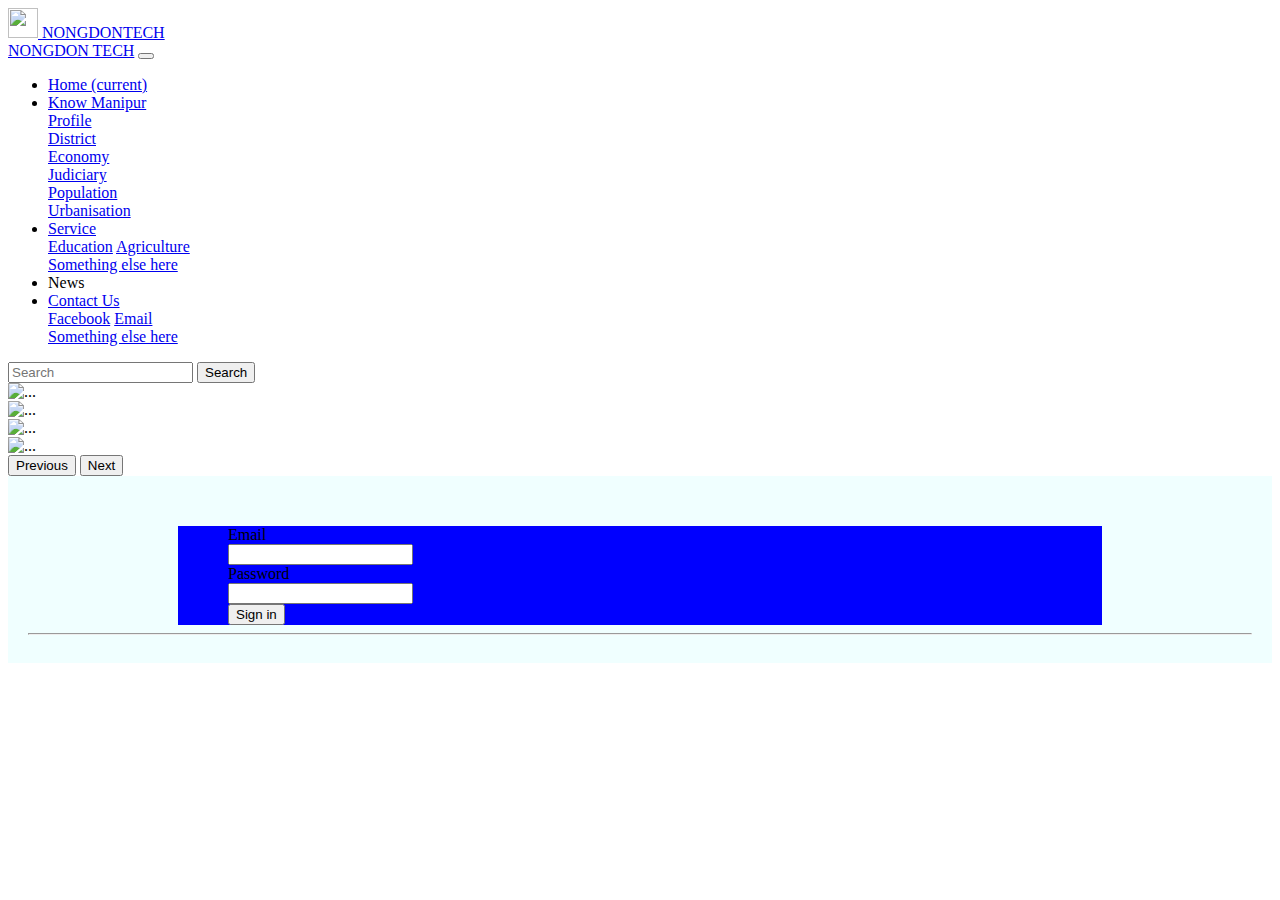
==== index.html @ c464f44f "new" ====
<!DOCTYPE html>
<html lang="en">
<head>
    <meta charset="UTF-8">
    <meta http-equiv="X-UA-Compatible" content="IE=edge">
    <meta name="viewport" content="width=device-width, initial-scale=1.0">
    <title>Document</title>
    <link rel="stylesheet" href="style.css">
    <link rel="stylesheet" href="https://cdn.jsdelivr.net/npm/bootstrap@4.6.2/dist/css/bootstrap.min.css" integrity="sha384-xOolHFLEh07PJGoPkLv1IbcEPTNtaed2xpHsD9ESMhqIYd0nLMwNLD69Npy4HI+N" crossorigin="anonymous">
</head>
<body>
<nav class="navbar navbar-light bg-light">
  <a class="navbar-brand" href="#">
    <img src="/docs/4.6/assets/brand/bootstrap-solid.svg" width="30" height="30" class="d-inline-block align-top" alt="">
    NONGDONTECH
  </a>
</nav>
    <nav class="navbar navbar-expand-lg navbar-dark bg-dark">
        <a class="navbar-brand" href="#">NONGDON TECH</a>
        <button class="navbar-toggler" type="button" data-toggle="collapse" data-target="#navbarSupportedContent" aria-controls="navbarSupportedContent" aria-expanded="false" aria-label="Toggle navigation">
          <span class="navbar-toggler-icon"></span>
        </button>
      
        <div class="collapse navbar-collapse" id="navbarSupportedContent">
          <ul class="navbar-nav mr-auto">
            <li class="nav-item active">
              <a class="nav-link" href="#">Home <span class="sr-only">(current)</span></a>
            </li>
            <li class="nav-item dropdown">
              <a class="nav-link dropdown-toggle" href="#" role="button" data-toggle="dropdown" aria-expanded="false">
                Know Manipur
              </a>
              <div class="dropdown-menu">
                <a class="dropdown-item" id="disp" href="#">Profile</a>
                <div class="dropdown-divider"></div>
                <a class="dropdown-item" id="disp" href="#">District</a>
                <div class="dropdown-divider"></div>
                <a class="dropdown-item" id="disp" href="#">Economy</a>
                <div class="dropdown-divider"></div>
                <a class="dropdown-item" href="#">Judiciary</a>
                <div class="dropdown-divider"></div>
                <a class="dropdown-item" href="#">Population</a>
                <div class="dropdown-divider"></div>
                <a class="dropdown-item" href="#">Urbanisation</a>
              </div>
            </li>
            <li class="nav-item dropdown">
              <a class="nav-link dropdown-toggle" href="#" role="button" data-toggle="dropdown" aria-expanded="false">
                Service
              </a>
              <div class="dropdown-menu">
                <a class="dropdown-item" href="https://manipureducation.gov.in/">Education</a>
                <a class="dropdown-item" href="#">Agriculture</a>
                <div class="dropdown-divider"></div>
                <a class="dropdown-item" href="#">Something else here</a>
              </div>
            </li>
            <li class="nav-item">
              <a class="nav-link">News</a>
            </li>
            <li class="nav-item dropdown">
              <a class="nav-link dropdown-toggle" href="#" role="button" data-toggle="dropdown" aria-expanded="false">
                Contact Us
              </a>
              <div class="dropdown-menu">
                <a class="dropdown-item" href="https://manipureducation.gov.in/">Facebook</a>
                <a class="dropdown-item" href="#">Email</a>
                <div class="dropdown-divider"></div>
                <a class="dropdown-item" href="#">Something else here</a>
              </div>
            </li>
          </ul>
          <form class="form-inline my-2 my-lg-0">
            <input class="form-control mr-sm-2" type="search" placeholder="Search" aria-label="Search">
            <button class="btn btn-outline-success my-2 my-sm-0" type="submit">Search</button>
          </form>
        </div>
      </nav>
      <div id="carouselExampleControls" class="carousel slide" data-ride="carousel">
        <div class="carousel-inner">
          <div class="carousel-item active">
            <img src="https://www.nic.in/wp-content/uploads/2022/10/i-RAD-slider-scaled.jpg" class="d-block w-100" alt="...">
          </div>
          <div class="carousel-item">
            <img src="https://www.nic.in/wp-content/uploads/2022/10/bharat-map-slider-scaled.jpg" class="d-block w-100" alt="...">
          </div>
          <div class="carousel-item">
            <img src="https://www.nic.in/wp-content/uploads/2022/09/Cyber-security-new-slider-01-scaled.jpg" class="d-block w-100" alt="...">
          </div>
          <div class="carousel-item">
            <img src="https://www.nic.in/wp-content/uploads/2021/09/pm-hindi-slider.jpg" class="d-block w-100" alt="...">
          </div>
        </div>
       <button class="carousel-control-prev" type="button" data-target="#carouselExampleControls" data-slide="prev">
          <span class="carousel-control-prev-icon" aria-hidden="true"></span>
          <span class="sr-only">Previous</span>
        </button>
        <button class="carousel-control-next" type="button" data-target="#carouselExampleControls" data-slide="next">
          <span class="carousel-control-next-icon" aria-hidden="true"></span>
          <span class="sr-only">Next</span>
        </button>
      </div>
      <div id="form">
        <div id="inside">
          <div id="inner">
      <form>
        <div class="form-group row">
          <label for="inputEmail3" class="col-sm-2 col-form-label">Email</label>
          <div class="col-sm-10">
            <input type="email" class="form-control" id="inputEmail3">
          </div>
        </div>
        <div class="form-group row">
          <label for="inputPassword3" class="col-sm-2 col-form-label">Password</label>
          <div class="col-sm-10">
            <input type="password" class="form-control" id="inputPassword3">
          </div>
        </div>
        <div class="form-group row">
          <div class="col-sm-10">
            <button type="submit" class="btn btn-primary">Sign in</button>
          </div>
        </div>
      </form></div></div><hr></div>
</body>
<script src="https://cdn.jsdelivr.net/npm/jquery@3.5.1/dist/jquery.slim.min.js" integrity="sha384-DfXdz2htPH0lsSSs5nCTpuj/zy4C+OGpamoFVy38MVBnE+IbbVYUew+OrCXaRkfj" crossorigin="anonymous"></script>
<script src="https://cdn.jsdelivr.net/npm/bootstrap@4.6.2/dist/js/bootstrap.bundle.min.js" integrity="sha384-Fy6S3B9q64WdZWQUiU+q4/2Lc9npb8tCaSX9FK7E8HnRr0Jz8D6OP9dO5Vg3Q9ct" crossorigin="anonymous"></script>
</html>
---- style.css ----
#form
{
    background-color: azure;
    padding: 20px;
}
#inside
{
    padding-left: 50px;
    padding-right: 50px;
    margin-left: 50px;
    margin-right: 50px;
    z-index: 30px;
}
#inner
{
    padding-left: 50px;
    padding-right: 50px;
    margin-left: 50px;
    margin-right: 50px;
    background-color: blue;
    margin-top: 30px;
}
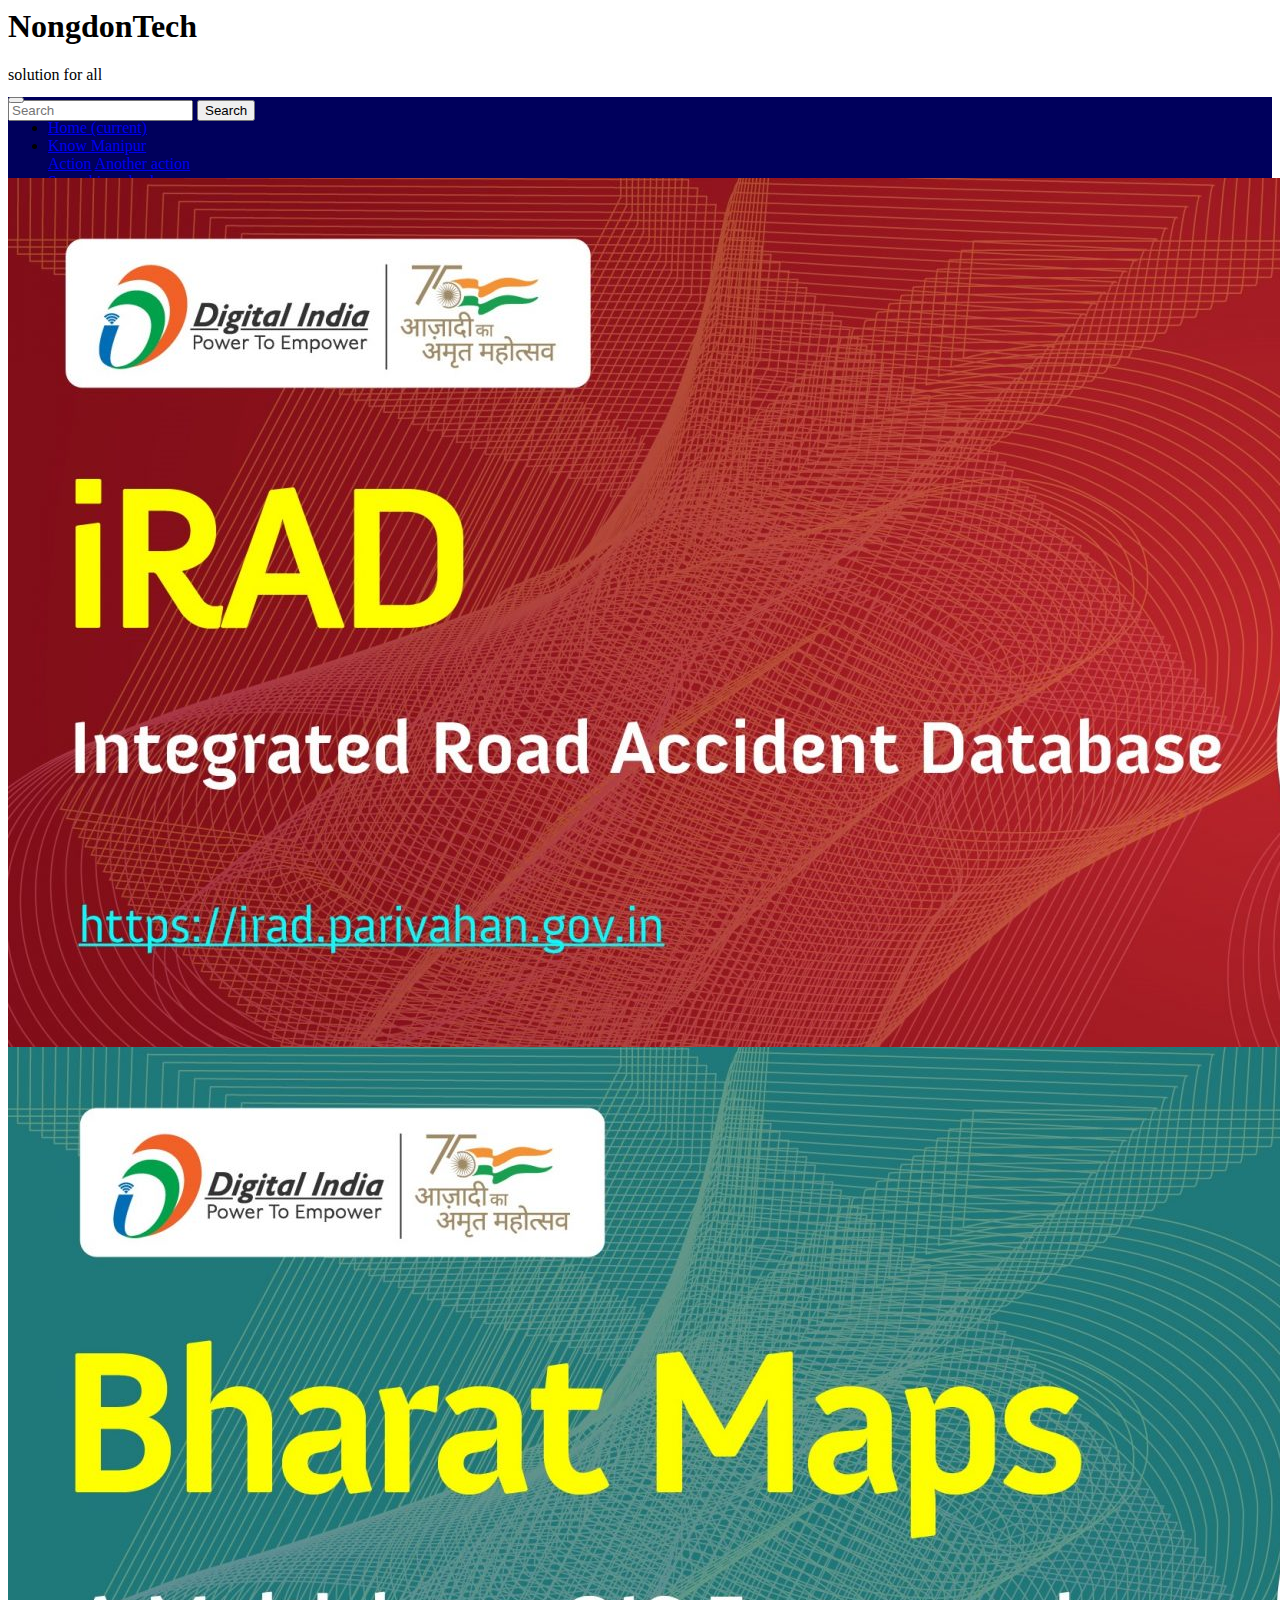
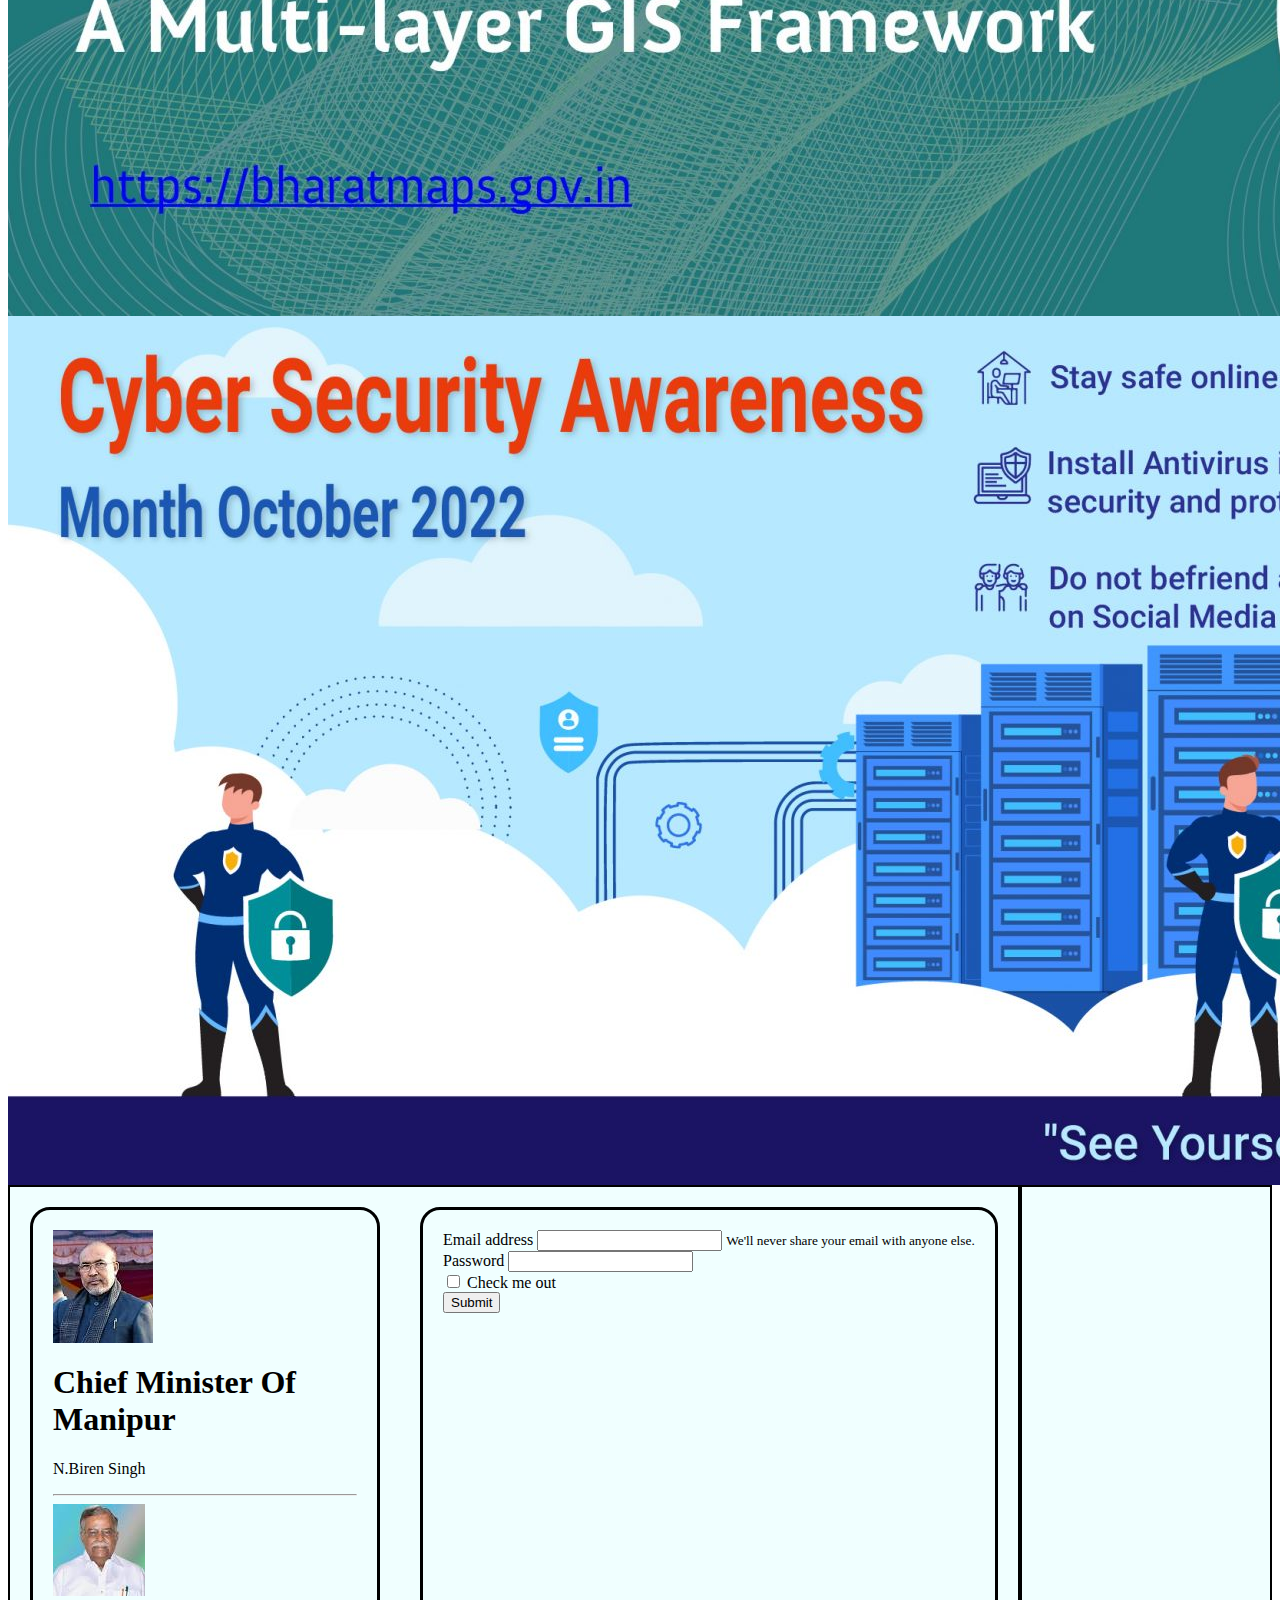
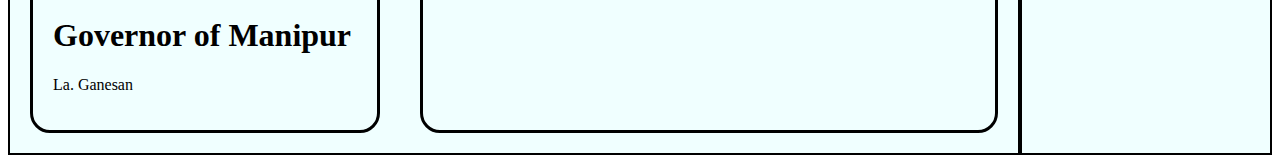
==== commit 33249c28: "nmm" ====
--- a/index.html
+++ b/index.html
@@ -1,128 +1,136 @@
-<!DOCTYPE html>
-<html lang="en">
 <head>
-    <meta charset="UTF-8">
+    <!-- <meta charset="UTF-8">
     <meta http-equiv="X-UA-Compatible" content="IE=edge">
-    <meta name="viewport" content="width=device-width, initial-scale=1.0">
+    <meta name="viewport" content="width=device-width, initial-scale=1.0"> -->
     <title>Document</title>
     <link rel="stylesheet" href="style.css">
     <link rel="stylesheet" href="https://cdn.jsdelivr.net/npm/bootstrap@4.6.2/dist/css/bootstrap.min.css" integrity="sha384-xOolHFLEh07PJGoPkLv1IbcEPTNtaed2xpHsD9ESMhqIYd0nLMwNLD69Npy4HI+N" crossorigin="anonymous">
 </head>
 <body>
-<nav class="navbar navbar-light bg-light">
-  <a class="navbar-brand" href="#">
-    <img src="/docs/4.6/assets/brand/bootstrap-solid.svg" width="30" height="30" class="d-inline-block align-top" alt="">
-    NONGDONTECH
-  </a>
-</nav>
-    <nav class="navbar navbar-expand-lg navbar-dark bg-dark">
-        <a class="navbar-brand" href="#">NONGDON TECH</a>
-        <button class="navbar-toggler" type="button" data-toggle="collapse" data-target="#navbarSupportedContent" aria-controls="navbarSupportedContent" aria-expanded="false" aria-label="Toggle navigation">
-          <span class="navbar-toggler-icon"></span>
-        </button>
-      
-        <div class="collapse navbar-collapse" id="navbarSupportedContent">
-          <ul class="navbar-nav mr-auto">
-            <li class="nav-item active">
-              <a class="nav-link" href="#">Home <span class="sr-only">(current)</span></a>
-            </li>
-            <li class="nav-item dropdown">
-              <a class="nav-link dropdown-toggle" href="#" role="button" data-toggle="dropdown" aria-expanded="false">
-                Know Manipur
-              </a>
-              <div class="dropdown-menu">
-                <a class="dropdown-item" id="disp" href="#">Profile</a>
-                <div class="dropdown-divider"></div>
-                <a class="dropdown-item" id="disp" href="#">District</a>
-                <div class="dropdown-divider"></div>
-                <a class="dropdown-item" id="disp" href="#">Economy</a>
-                <div class="dropdown-divider"></div>
-                <a class="dropdown-item" href="#">Judiciary</a>
-                <div class="dropdown-divider"></div>
-                <a class="dropdown-item" href="#">Population</a>
-                <div class="dropdown-divider"></div>
-                <a class="dropdown-item" href="#">Urbanisation</a>
-              </div>
-            </li>
-            <li class="nav-item dropdown">
-              <a class="nav-link dropdown-toggle" href="#" role="button" data-toggle="dropdown" aria-expanded="false">
-                Service
-              </a>
-              <div class="dropdown-menu">
-                <a class="dropdown-item" href="https://manipureducation.gov.in/">Education</a>
-                <a class="dropdown-item" href="#">Agriculture</a>
-                <div class="dropdown-divider"></div>
-                <a class="dropdown-item" href="#">Something else here</a>
-              </div>
-            </li>
-            <li class="nav-item">
-              <a class="nav-link">News</a>
-            </li>
-            <li class="nav-item dropdown">
-              <a class="nav-link dropdown-toggle" href="#" role="button" data-toggle="dropdown" aria-expanded="false">
-                Contact Us
-              </a>
-              <div class="dropdown-menu">
-                <a class="dropdown-item" href="https://manipureducation.gov.in/">Facebook</a>
-                <a class="dropdown-item" href="#">Email</a>
-                <div class="dropdown-divider"></div>
-                <a class="dropdown-item" href="#">Something else here</a>
-              </div>
-            </li>
-          </ul>
-          <form class="form-inline my-2 my-lg-0">
-            <input class="form-control mr-sm-2" type="search" placeholder="Search" aria-label="Search">
-            <button class="btn btn-outline-success my-2 my-sm-0" type="submit">Search</button>
-          </form>
-        </div>
-      </nav>
-      <div id="carouselExampleControls" class="carousel slide" data-ride="carousel">
-        <div class="carousel-inner">
-          <div class="carousel-item active">
-            <img src="https://www.nic.in/wp-content/uploads/2022/10/i-RAD-slider-scaled.jpg" class="d-block w-100" alt="...">
+ <div id="nav1">
+  <nav class="navbar bg-light">
+    <div class="container-fluid">
+      <a class="navbar-brand"><h1>NongdonTech</h1><p>solution for all</p> </a>
+      <form class="d-flex" role="search">
+        <input class="form-control me-2" type="search" placeholder="Search" aria-label="Search">
+        <button class="btn btn-outline-success" type="submit">Search</button>
+      </form>
+    </div>
+  </nav>
+<hr>
+ <div id="nav2">
+  <nav class="navbar navbar-expand-lg navbar-dark" style=" background-color: #00005C;">
+    <button class="navbar-toggler" type="button" data-toggle="collapse" data-target="#navbarSupportedContent" aria-controls="navbarSupportedContent" aria-expanded="false" aria-label="Toggle navigation">
+      <span class="navbar-toggler-icon"></span>
+    </button>
+    <div class="collapse navbar-collapse" id="navbarSupportedContent">
+      <ul class="navbar-nav mr-auto">
+        <li class="nav-item active">
+          <a class="nav-link" href="#">Home <span class="sr-only">(current)</span></a>
+        </li>
+        <li class="nav-item active dropdown">
+          <a class="nav-link dropdown-toggle" href="#" role="button" data-toggle="dropdown" aria-expanded="false">
+            Know Manipur
+          </a>
+          <div class="dropdown-menu">
+            <a class="dropdown-item" href="#">Action</a>
+            <a class="dropdown-item" href="#">Another action</a>
+            <div class="dropdown-divider"></div>
+            <a class="dropdown-item" href="#">Something else here</a>
           </div>
-          <div class="carousel-item">
-            <img src="https://www.nic.in/wp-content/uploads/2022/10/bharat-map-slider-scaled.jpg" class="d-block w-100" alt="...">
+        </li>
+        <li class="nav-item active dropdown">
+          <a class="nav-link dropdown-toggle" href="#" role="button" data-toggle="dropdown" aria-expanded="false">
+            Government
+          </a>
+          <div class="dropdown-menu">
+            <a class="dropdown-item" href="#">Action</a>
+            <a class="dropdown-item" href="#">Another action</a>
+            <div class="dropdown-divider"></div>
+            <a class="dropdown-item" href="#">Something else here</a>
           </div>
-          <div class="carousel-item">
-            <img src="https://www.nic.in/wp-content/uploads/2022/09/Cyber-security-new-slider-01-scaled.jpg" class="d-block w-100" alt="...">
+        </li>
+        <li class="nav-item active dropdown">
+          <a class="nav-link dropdown-toggle" href="#" role="button" data-toggle="dropdown" aria-expanded="false">
+            Noticeboard
+          </a>
+          <div class="dropdown-menu">
+            <a class="dropdown-item" href="#">Action</a>
+            <a class="dropdown-item" href="#">Another action</a>
+            <div class="dropdown-divider"></div>
+            <a class="dropdown-item" href="#">Something else here</a>
           </div>
-          <div class="carousel-item">
-            <img src="https://www.nic.in/wp-content/uploads/2021/09/pm-hindi-slider.jpg" class="d-block w-100" alt="...">
+        </li>
+        <li class="nav-item active dropdown">
+          <a class="nav-link dropdown-toggle" href="#" role="button" data-toggle="dropdown" aria-expanded="false">
+            E-service
+          </a>
+          <div class="dropdown-menu">
+            <a class="dropdown-item" href="#">Action</a>
+            <a class="dropdown-item" href="#">Another action</a>
+            <div class="dropdown-divider"></div>
+            <a class="dropdown-item" href="#">Something else here</a>
           </div>
-        </div>
-       <button class="carousel-control-prev" type="button" data-target="#carouselExampleControls" data-slide="prev">
-          <span class="carousel-control-prev-icon" aria-hidden="true"></span>
-          <span class="sr-only">Previous</span>
-        </button>
-        <button class="carousel-control-next" type="button" data-target="#carouselExampleControls" data-slide="next">
-          <span class="carousel-control-next-icon" aria-hidden="true"></span>
-          <span class="sr-only">Next</span>
-        </button>
+        </li>
+        <li class="nav-item active">
+          <a class="nav-link" href="#">News <span class="sr-only">(current)</span></a>
+        </li>
+        <li class="nav-item active">
+          <a class="nav-link" href="#">Contact Us <span class="sr-only">(current)</span></a>
+        </li>
+      </ul>
+    </div>
+  </nav>
+ </div> </div>
+ <div id="carousel">
+  <div id="carouselExampleSlidesOnly" class="carousel slide" data-ride="carousel">
+    <div class="carousel-inner">
+      <div class="carousel-item active">
+          <img src="1.jpeg" class="d-block w-100" alt="...">
       </div>
-      <div id="form">
-        <div id="inside">
-          <div id="inner">
-      <form>
-        <div class="form-group row">
-          <label for="inputEmail3" class="col-sm-2 col-form-label">Email</label>
-          <div class="col-sm-10">
-            <input type="email" class="form-control" id="inputEmail3">
-          </div>
-        </div>
-        <div class="form-group row">
-          <label for="inputPassword3" class="col-sm-2 col-form-label">Password</label>
-          <div class="col-sm-10">
-            <input type="password" class="form-control" id="inputPassword3">
-          </div>
-        </div>
-        <div class="form-group row">
-          <div class="col-sm-10">
-            <button type="submit" class="btn btn-primary">Sign in</button>
-          </div>
-        </div>
-      </form></div></div><hr></div>
+      <div class="carousel-item">
+        <img src="2.jpeg" class="d-block w-100" alt="...">
+      </div>
+      <div class="carousel-item">
+        <img src="3.jpeg" class="d-block w-100" alt="...">
+      </div>
+    </div>
+  </div>
+ </div>
+ <div id="service">
+  <div id="government">
+    <img src="[data-uri]" class="rounded mx-auto d-block" alt="...">
+    <h1>Chief Minister Of Manipur</h1>
+    <p>N.Biren Singh</p>
+    <hr>
+    <img src="[data-uri]" class="rounded mx-auto d-block" alt="...">
+    <h1>Governor of Manipur</h1>
+    <p>La. Ganesan</p>
+  </div>
+  <div id="login">
+    <form>
+      <div class="form-group">
+        <label for="exampleInputEmail1">Email address</label>
+        <input type="email" class="form-control" id="exampleInputEmail1" aria-describedby="emailHelp">
+        <small id="emailHelp" class="form-text text-muted">We'll never share your email with anyone else.</small>
+      </div>
+      <div class="form-group">
+        <label for="exampleInputPassword1">Password</label>
+        <input type="password" class="form-control" id="exampleInputPassword1">
+      </div>
+      <div class="form-group form-check">
+        <input type="checkbox" class="form-check-input" id="exampleCheck1">
+        <label class="form-check-label" for="exampleCheck1">Check me out</label>
+      </div>
+      <button type="submit" class="btn btn-primary">Submit</button>
+    </form>
+  </div>
+  <div id="service">
+
+  </div>
+ </div>
 </body>
+<script src="new.js"></script>
 <script src="https://cdn.jsdelivr.net/npm/jquery@3.5.1/dist/jquery.slim.min.js" integrity="sha384-DfXdz2htPH0lsSSs5nCTpuj/zy4C+OGpamoFVy38MVBnE+IbbVYUew+OrCXaRkfj" crossorigin="anonymous"></script>
 <script src="https://cdn.jsdelivr.net/npm/bootstrap@4.6.2/dist/js/bootstrap.bundle.min.js" integrity="sha384-Fy6S3B9q64WdZWQUiU+q4/2Lc9npb8tCaSX9FK7E8HnRr0Jz8D6OP9dO5Vg3Q9ct" crossorigin="anonymous"></script>
 </html>--- a/style.css
+++ b/style.css
@@ -1,22 +1,41 @@
-#form
+#nav1
 {
+    height: 300px;
+}
+#nav2
+{
+    background-color: blue;
+    margin-top: -50px;
+}
+  #navbar
+  {
+    margin: -100px;
+  }
+  #carousel
+  {
+    margin-top: -130px;
+  }
+  #service
+  {
+    border: 2px black solid;
+    box-sizing: border-box;
+    display: flex;
     background-color: azure;
+  }
+  #government
+  {
     padding: 20px;
-}
-#inside
-{
-    padding-left: 50px;
-    padding-right: 50px;
-    margin-left: 50px;
-    margin-right: 50px;
-    z-index: 30px;
-}
-#inner
-{
-    padding-left: 50px;
-    padding-right: 50px;
-    margin-left: 50px;
-    margin-right: 50px;
-    background-color: blue;
-    margin-top: 30px;
-}+    border: 3px black solid;
+    border-radius: 20px;
+    box-sizing: border-box;
+    margin: 20px;
+    width: 350px;
+  }
+  #login
+  {
+    padding: 20px;
+    border: 3px black solid;
+    box-sizing: border-box;
+    margin: 20px;
+    border-radius: 20px;
+  }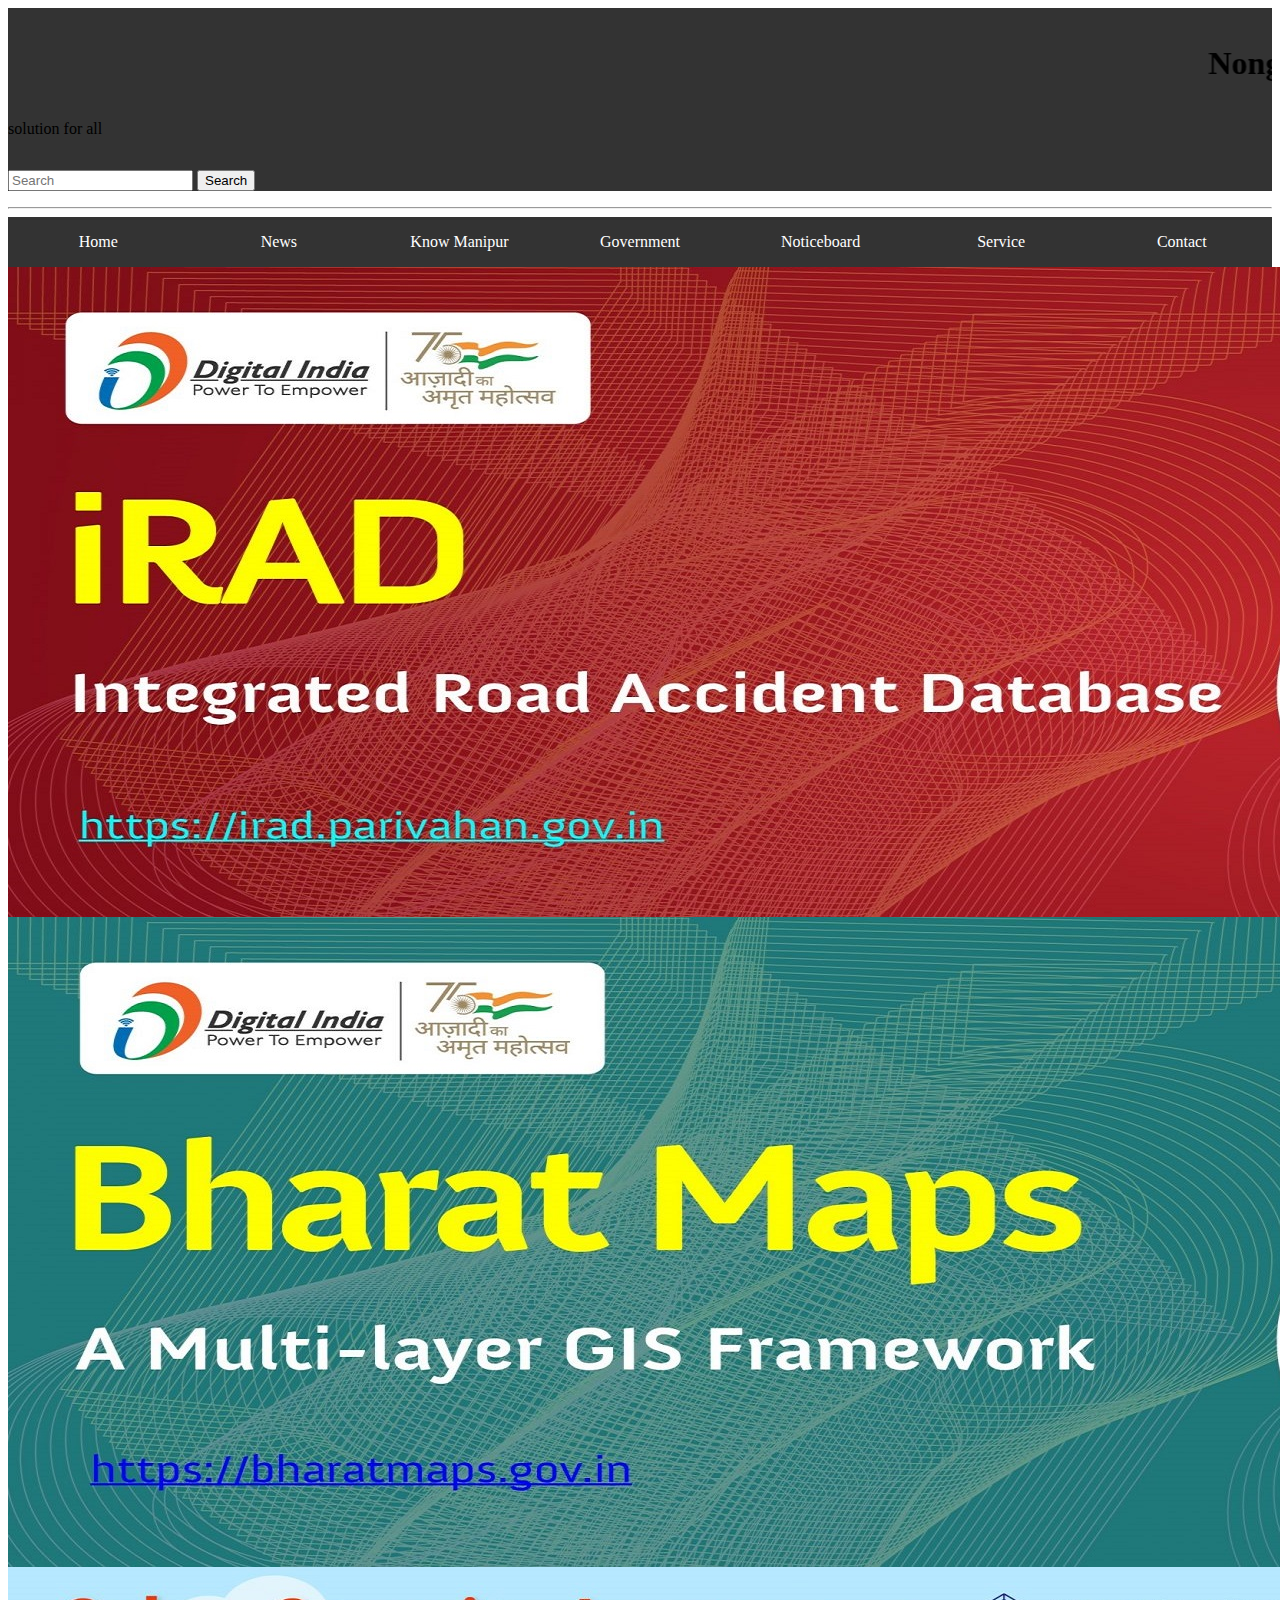
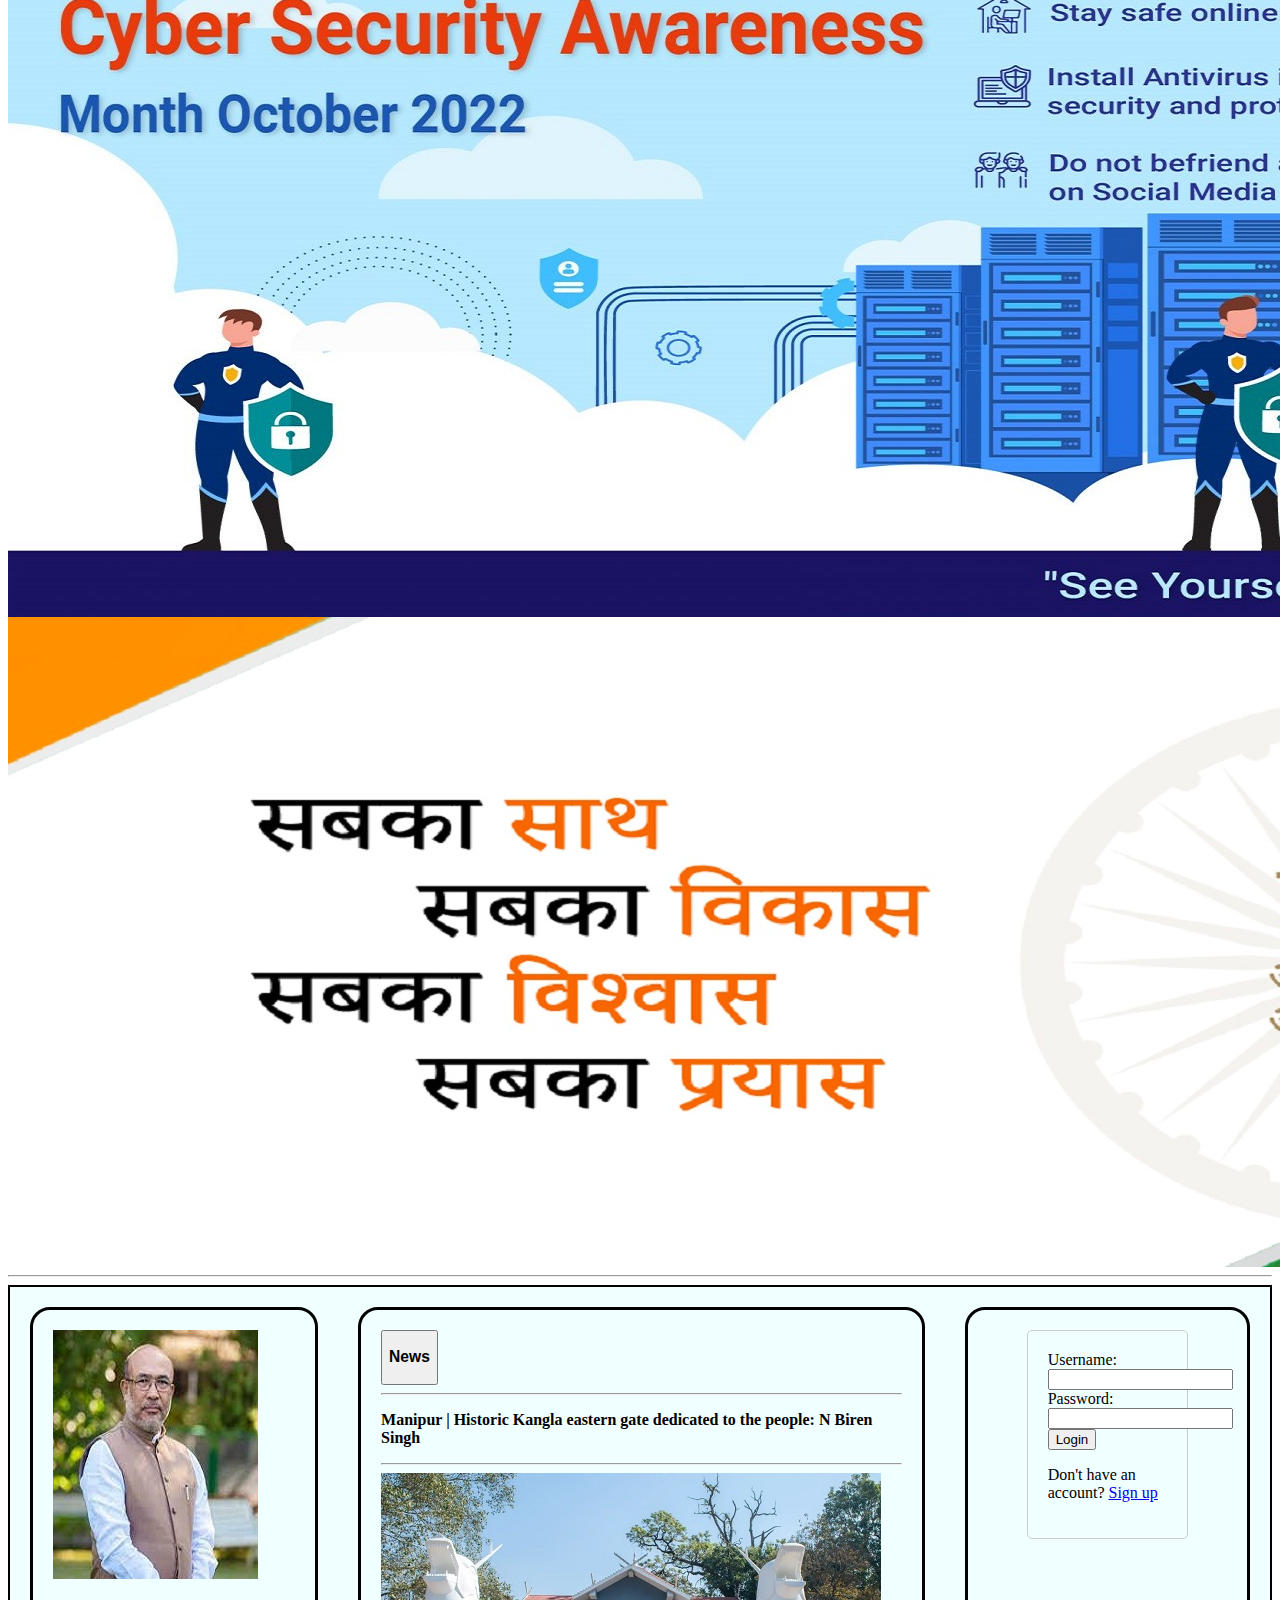
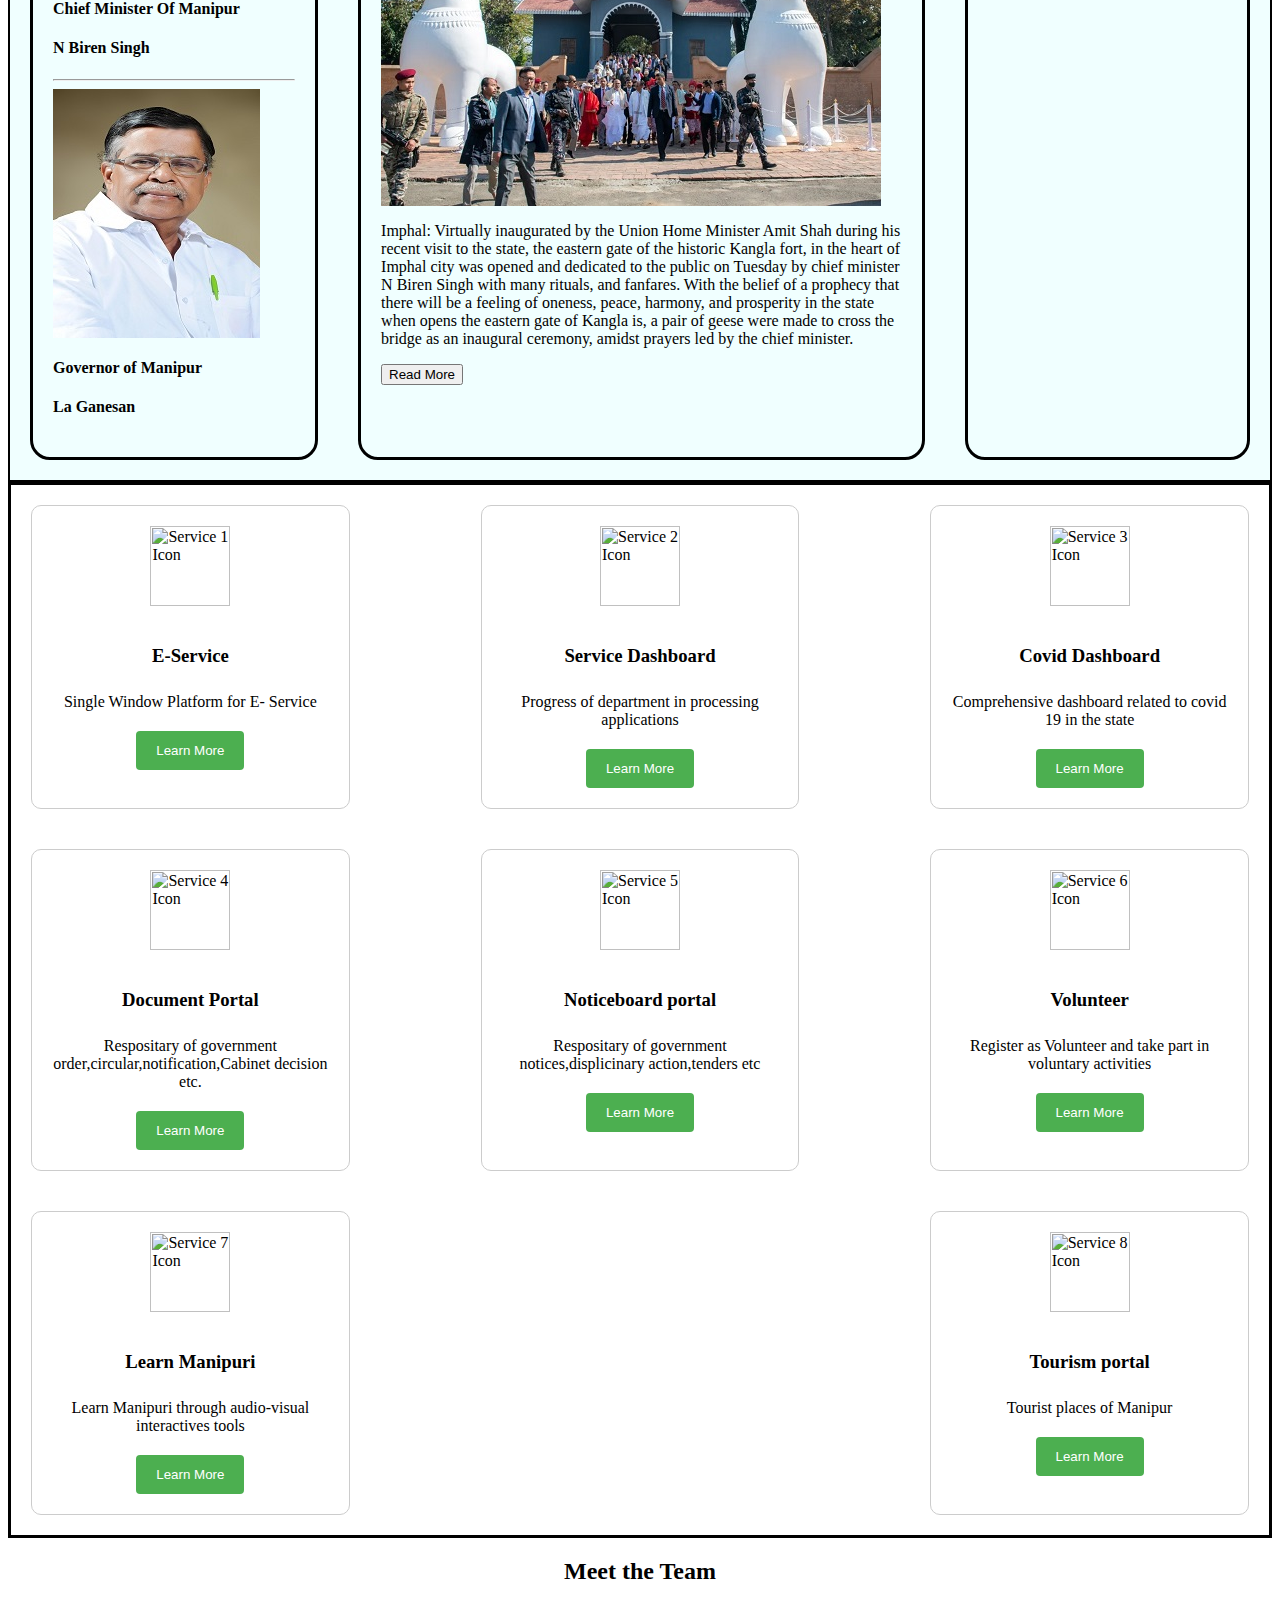
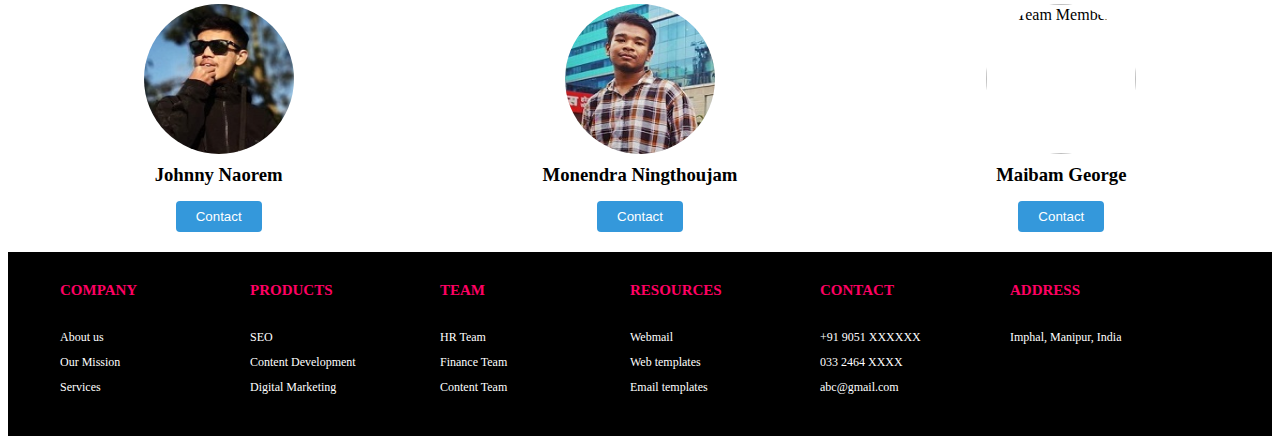
==== commit 4736fa11: "Add files via upload" ====
--- a/index.html
+++ b/index.html
@@ -2,7 +2,8 @@
     <!-- <meta charset="UTF-8">
     <meta http-equiv="X-UA-Compatible" content="IE=edge">
     <meta name="viewport" content="width=device-width, initial-scale=1.0"> -->
-    <title>Document</title>
+    <title>e-governance</title>
+    <link rel="shortcut icon" href="Untitled.jpg" type="image/x-icon">
     <link rel="stylesheet" href="style.css">
     <link rel="stylesheet" href="https://cdn.jsdelivr.net/npm/bootstrap@4.6.2/dist/css/bootstrap.min.css" integrity="sha384-xOolHFLEh07PJGoPkLv1IbcEPTNtaed2xpHsD9ESMhqIYd0nLMwNLD69Npy4HI+N" crossorigin="anonymous">
 </head>
@@ -10,7 +11,7 @@
  <div id="nav1">
   <nav class="navbar bg-light">
     <div class="container-fluid">
-      <a class="navbar-brand"><h1>NongdonTech</h1><p>solution for all</p> </a>
+      <a class="navbar-brand"><marquee behavior="" direction="left"><h1 style="color: black;">NongdonTech</h1></marquee><p style="color: black;">solution for all</p> </a>
       <form class="d-flex" role="search">
         <input class="form-control me-2" type="search" placeholder="Search" aria-label="Search">
         <button class="btn btn-outline-success" type="submit">Search</button>
@@ -19,69 +20,39 @@
   </nav>
 <hr>
  <div id="nav2">
-  <nav class="navbar navbar-expand-lg navbar-dark" style=" background-color: #00005C;">
-    <button class="navbar-toggler" type="button" data-toggle="collapse" data-target="#navbarSupportedContent" aria-controls="navbarSupportedContent" aria-expanded="false" aria-label="Toggle navigation">
-      <span class="navbar-toggler-icon"></span>
-    </button>
-    <div class="collapse navbar-collapse" id="navbarSupportedContent">
-      <ul class="navbar-nav mr-auto">
-        <li class="nav-item active">
-          <a class="nav-link" href="#">Home <span class="sr-only">(current)</span></a>
-        </li>
-        <li class="nav-item active dropdown">
-          <a class="nav-link dropdown-toggle" href="#" role="button" data-toggle="dropdown" aria-expanded="false">
-            Know Manipur
-          </a>
-          <div class="dropdown-menu">
-            <a class="dropdown-item" href="#">Action</a>
-            <a class="dropdown-item" href="#">Another action</a>
-            <div class="dropdown-divider"></div>
-            <a class="dropdown-item" href="#">Something else here</a>
-          </div>
-        </li>
-        <li class="nav-item active dropdown">
-          <a class="nav-link dropdown-toggle" href="#" role="button" data-toggle="dropdown" aria-expanded="false">
-            Government
-          </a>
-          <div class="dropdown-menu">
-            <a class="dropdown-item" href="#">Action</a>
-            <a class="dropdown-item" href="#">Another action</a>
-            <div class="dropdown-divider"></div>
-            <a class="dropdown-item" href="#">Something else here</a>
-          </div>
-        </li>
-        <li class="nav-item active dropdown">
-          <a class="nav-link dropdown-toggle" href="#" role="button" data-toggle="dropdown" aria-expanded="false">
-            Noticeboard
-          </a>
-          <div class="dropdown-menu">
-            <a class="dropdown-item" href="#">Action</a>
-            <a class="dropdown-item" href="#">Another action</a>
-            <div class="dropdown-divider"></div>
-            <a class="dropdown-item" href="#">Something else here</a>
-          </div>
-        </li>
-        <li class="nav-item active dropdown">
-          <a class="nav-link dropdown-toggle" href="#" role="button" data-toggle="dropdown" aria-expanded="false">
-            E-service
-          </a>
-          <div class="dropdown-menu">
-            <a class="dropdown-item" href="#">Action</a>
-            <a class="dropdown-item" href="#">Another action</a>
-            <div class="dropdown-divider"></div>
-            <a class="dropdown-item" href="#">Something else here</a>
-          </div>
-        </li>
-        <li class="nav-item active">
-          <a class="nav-link" href="#">News <span class="sr-only">(current)</span></a>
-        </li>
-        <li class="nav-item active">
-          <a class="nav-link" href="#">Contact Us <span class="sr-only">(current)</span></a>
-        </li>
-      </ul>
-    </div>
+  <nav>
+    <ul>
+      <li><a href="#">Home</a></li>
+      <li><a href="#">News</a></li>
+      <li class="dropdown">
+        <a href="#">Know Manipur</a>
+        <ul class="dropdown-content">
+          <li><a href="#">History </a></li>
+          <li><a href="#">Art and Culture </a></li>
+          <li><a href="#">Tourism </a></li>
+        </ul>
+      </li>
+      <li class="dropdown">
+        <a href="#">Government</a>
+        <ul class="dropdown-content">
+          <li><a href="#">Governer </a></li>
+          <li><a href="#">Chief Minister </a></li>
+          <li><a href="#">Council of Minister </a></li>
+        </ul>
+      </li>
+      <li class="dropdown">
+        <a href="#">Noticeboard</a>
+        <ul class="dropdown-content">
+          <li><a href="#">Anouncement</a></li>
+          <li><a href="#">Advertisement</a></li>
+          <li><a href="#">Results</a></li>
+        </ul>
+      </li>
+      <li><a href="#">Service</a></li>
+      <li><a href="#">Contact</a></li>
+    </ul>
   </nav>
- </div> </div>
+   </div>
  <div id="carousel">
   <div id="carouselExampleSlidesOnly" class="carousel slide" data-ride="carousel">
     <div class="carousel-inner">
@@ -89,46 +60,200 @@
           <img src="1.jpeg" class="d-block w-100" alt="...">
       </div>
       <div class="carousel-item">
-        <img src="2.jpeg" class="d-block w-100" alt="...">
+        <img src="2.jpg" class="d-block w-100" alt="...">
       </div>
       <div class="carousel-item">
-        <img src="3.jpeg" class="d-block w-100" alt="...">
+        <img src="3.jpg" class="d-block w-100" alt="...">
+      </div>
+      <div class="carousel-item">
+        <img src="4.jpeg" class="d-block w-100" alt="...">
       </div>
     </div>
   </div>
  </div>
+ <hr>
  <div id="service">
   <div id="government">
-    <img src="[data-uri]" class="rounded mx-auto d-block" alt="...">
-    <h1>Chief Minister Of Manipur</h1>
-    <p>N.Biren Singh</p>
+    <img src="cm.jpg" alt="...">
+    <h4>Chief Minister Of Manipur</h3>
+    <h4><b>N Biren Singh</b></h4>
     <hr>
-    <img src="[data-uri]" class="rounded mx-auto d-block" alt="...">
-    <h1>Governor of Manipur</h1>
-    <p>La. Ganesan</p>
+    <img src="governer.jpg" alt="...">
+    <h4 >Governor of Manipur</h3>
+    <h4><b>La Ganesan</b> </h4>
+  </div>
+   <div id="News">
+    <button type="button" class="btn btn-link"><h3><b>News</b></h3></button>
+    <hr>
+   <p><b>Manipur | Historic Kangla eastern gate dedicated to the people: N Biren Singh</b><p>
+   <hr>
+   <img src="thong.jpg" alt="">
+   <p>Imphal: Virtually inaugurated by the Union Home Minister Amit Shah during his recent visit to the state, the eastern gate of the historic Kangla fort, in the heart of Imphal city was opened and dedicated to the public on Tuesday by chief minister N Biren Singh with many rituals, and fanfares.
+
+    With the belief of a prophecy that there will be a feeling of oneness, peace, harmony, and prosperity in the state when opens the eastern gate of Kangla is,  a pair of geese were made to cross the bridge as an inaugural ceremony, amidst prayers led by the chief minister.</p>
+    <input class="btn btn-primary" type="submit" value="Read More">
   </div>
   <div id="login">
-    <form>
-      <div class="form-group">
-        <label for="exampleInputEmail1">Email address</label>
-        <input type="email" class="form-control" id="exampleInputEmail1" aria-describedby="emailHelp">
-        <small id="emailHelp" class="form-text text-muted">We'll never share your email with anyone else.</small>
-      </div>
-      <div class="form-group">
-        <label for="exampleInputPassword1">Password</label>
-        <input type="password" class="form-control" id="exampleInputPassword1">
-      </div>
-      <div class="form-group form-check">
-        <input type="checkbox" class="form-check-input" id="exampleCheck1">
-        <label class="form-check-label" for="exampleCheck1">Check me out</label>
-      </div>
-      <button type="submit" class="btn btn-primary">Submit</button>
-    </form>
-  </div>
-  <div id="service">
+    <div id="login-form">
+      <form>
+          <label for="username">Username:</label>
+          <input type="text" id="username" name="username">
+          <br>
+          <label for="password">Password:</label>
+          <input type="password" id="password" name="password">
+          <br>
+          <input type="button" value="Login" onclick="submitForm('login')">
+      </form>
+      <p>Don't have an account? <a href="#" onclick="showSignupForm()">Sign up</a></p>
+  </div>
+  
+  <div id="signup-form" style="display: none;">
+      <form>
+          <label for="username">Username:</label>
+          <input type="text" id="username" name="username">
+          <br>
+          <label for="password">Password:</label>
+          <input type="password" id="password" name="password">
+          <br>
+          <label for="email">Email:</label>
+          <input type="email" id="email" name="email">
+          <br>
+          <input type="button" value="Sign up" onclick="submitForm('signup')">
+      </form>
+      <p>Already have an account? <a href="#" onclick="showLoginForm()">Login</a></p>
+  </div>
+  
+  </div>
+ 
+ </div>
+ <div class="services">
+  <div id="service1" class="service-card">
+    <img src="service1-icon.png" alt="Service 1 Icon">
+    <h3>E-Service</h3>
+    <p>Single Window Platform for E- Service</p>
+    <button class="button" onclick="showMore(1)">Learn More</button>
+  </div>
+  <div id="service2" class="service-card">
+    <img src="service2-icon.png" alt="Service 2 Icon">
+    <h3>Service Dashboard</h3>
+    <p>Progress of department in processing applications</p>
+    <button class="button" onclick="showMore(2)">Learn More</button>
+  </div>
+  <div id="service3" class="service-card">
+    <img src="service3-icon.png" alt="Service 3 Icon">
+    <h3>Covid Dashboard</h3>
+    <p>Comprehensive dashboard related to covid 19 in the state</p>
+    <button class="button" onclick="showMore(3)">Learn More</button>
+  </div>
+  <div id="service4" class="service-card">
+    <img src="service4-icon.png" alt="Service 4 Icon">
+    <h3>Document Portal</h3>
+    <p>Respositary of government order,circular,notification,Cabinet decision etc.</p>
+    <button class="button" onclick="showMore(4)">Learn More</button>
+  </div>
+  <div id="service5" class="service-card">
+    <img src="service5-icon.png" alt="Service 5 Icon">
+    <h3>Noticeboard portal</h3>
+    <p>Respositary of government notices,displicinary action,tenders etc</p>
+    <button class="button" onclick="showMore(5)">Learn More</button>
+  </div>
+  <div id="service6" class="service-card">
+    <img src="service6-icon.png" alt="Service 6 Icon">
+    <h3>Volunteer</h3>
+    <p>Register as Volunteer and take part in voluntary activities</p>
+    <button class="button" onclick="showMore(6)">Learn More</button>
+  </div>
+  <div id="service7" class="service-card">
+    <img src="service7-icon.png" alt="Service 7 Icon">
+    <h3>Learn Manipuri</h3>
+    <p>Learn Manipuri through audio-visual interactives tools</p>
+    <button class="button" onclick="showMore(7)">Learn More</button>
+  </div>
+  <div id="service8" class="service-card">
+    <img src="service8-icon.png" alt="Service 8 Icon">
+    <h3>Tourism portal</h3>
+    <p>Tourist places of Manipur</p>
+    <button class="button" onclick="showMore(8)">Learn More</button>
+  </div>
+</div>
+<div class="team-section">
+  <h2>Meet the Team</h2>
+  <div class="team-members">
+    <div class="team-member">
+      <img src="johnny.jpg" alt="Team Member 1" class="team-member-image">
+      <h3 class="team-member-name">Johnny Naorem</h3>
+      <p class="team-member-position"></p>
+      <button class="contact-button" onclick="showContactModal(1)">Contact</button>
+    </div>
+    <div class="team-member">
+      <img src="moni.jpg" alt="Team Member 2" class="team-member-image">
+      <h3 class="team-member-name">Monendra Ningthoujam</h3>
+      <p class="team-member-position"></p>
+      <button class="contact-button" onclick="showContactModal(2)">Contact</button>
+    </div>
+    <div class="team-member">
+      <img src="member3.jpg" alt="Team Member 3" class="team-member-image">
+      <h3 class="team-member-name">Maibam George</h3>
+      <p class="team-member-position"></p>
+      <button class="contact-button" onclick="showContactModal(3)">Contact</button>
+    </div>
+  </div>
+</div>
 
-  </div>
- </div>
+ <footer>
+  <div class="footer">
+    <div class="contain">
+    <div class="col">
+      <h2>Company</h2>
+      <ul>
+        <li>About us</li>
+        <li> Our Mission</li>
+        <li>Services</li>
+      </ul>
+    </div>
+    <div class="col">
+      <h2>Products</h2>
+      <ul>
+        <li>SEO</li>
+        <li>Content Development</li>
+        <li>Digital Marketing</li>
+      </ul>
+    </div>
+    <div class="col">
+      <h2>Team</h2>
+      <ul>
+        <li>HR Team</li>
+        <li>Finance Team</li>
+        <li>Content Team</li>
+      </ul>
+    </div>
+    <div class="col">
+      <h2>Resources</h2>
+      <ul>
+        <li>Webmail</li>
+        <li>Web templates</li>
+        <li>Email templates</li>
+      </ul>
+    </div>
+    <div class="col">
+      <h2>Contact</h2>
+      <ul>
+        <li>+91 9051 XXXXXX</li>
+        <li>033 2464 XXXX</li>
+        <li>abc@gmail.com</li>
+      </ul>
+    </div>
+    <div class="col address">
+      <h2>Address </h2>
+      <ul>
+        <li>Imphal, Manipur, India</li>
+    </ul>
+    </div>
+  <div class="clearfix"></div>
+  </div>
+  </div>
+  </footer>
+  
 </body>
 <script src="new.js"></script>
 <script src="https://cdn.jsdelivr.net/npm/jquery@3.5.1/dist/jquery.slim.min.js" integrity="sha384-DfXdz2htPH0lsSSs5nCTpuj/zy4C+OGpamoFVy38MVBnE+IbbVYUew+OrCXaRkfj" crossorigin="anonymous"></script>
--- a/style.css
+++ b/style.css
@@ -1,20 +1,61 @@
-#nav1
+/* #nav1
 {
     height: 300px;
-}
-#nav2
-{
-    background-color: blue;
-    margin-top: -50px;
-}
+} */
+nav {
+  background-color: #333;
+}
+
+nav ul {
+  list-style: none;
+  margin: 0;
+  padding: 0;
+  display: flex;
+}
+
+nav li {
+  flex: 1;
+  text-align: center;
+}
+
+nav a {
+  color: #fff;
+  text-decoration: none;
+  padding: 1em 0;
+  display: block;
+}
+
+nav a:hover {
+  background-color: #444;
+}
+
+nav .dropdown {
+  position: relative;
+}
+
+nav .dropdown-content {
+  position: absolute;
+  top: 100%;
+  left: 0;
+  background-color: #000000;
+  min-width: 160px;
+  box-shadow: 0px 8px 16px 0px rgba(0,0,0,0.2);
+  z-index: 1;
+  display: none;
+}
+
+nav .dropdown:hover .dropdown-content {
+  display: block;
+}
+
   #navbar
   {
     margin: -100px;
   }
-  #carousel
+  /* #carousel
   {
     margin-top: -130px;
-  }
+  } */
   #service
   {
     border: 2px black solid;
@@ -38,4 +79,194 @@
     box-sizing: border-box;
     margin: 20px;
     border-radius: 20px;
-  }+  }
+  #news
+  {
+    padding: 20px;
+    border: 3px black solid;
+    box-sizing: border-box;
+    margin: 20px;
+    border-radius: 20px;
+    width: 700px;
+  }
+  .footer {
+    width: 100%;
+    background-color: black;
+  }
+  .footer .col {
+    width: 190px;
+    height: auto;
+    float: left;
+    box-sizing: border-box;
+    padding: 20px;
+  }
+  .footer .col h2 {
+    margin: 0;
+    padding: 0;
+    font-size: 15px;
+    line-height: 17px;
+    padding: 10px 0;
+    color: #FF0063;
+    text-transform: uppercase;
+  }
+  .footer .col ul {
+    list-style-type: none;
+    padding: 0;
+  }
+  .footer .col ul li {
+    color: white;
+    font-size: 12px;
+    padding: 5px 0px;
+  }
+  .address ul li {
+    display: inline-block;
+    padding-right: 5px !important;
+  }
+  
+  .footer .col ul li:hover {
+    cursor: pointer;
+    color: lightgray;
+    font-weight: bold;
+  }
+  .clearfix {
+    clear: both;
+  }
+  @media only screen and (min-width: 1280px) {
+    .contain {
+      width: 1200px;
+      margin: 0 auto;
+    }
+  }
+  @media only screen and (max-width: 1139px) {
+    .contain .address {
+      width: 1000px;
+      display: block;
+    }
+    .address h2 {
+      margin: 0px;
+    }
+  }
+  @media only screen and (max-width: 950px) {
+    .footer .col {
+      width: 33%;
+    }
+    .footer .col h2 {
+      font-size: 14px;
+    }
+    .footer .col ul li {
+      font-size: 13px;
+    }
+  }
+  @media only screen and (max-width: 500px) {
+      .footer .col {
+        width: 50%;
+      }
+      .footer .col h2 {
+        font-size: 14px;
+      }
+      .footer .col ul li {
+        font-size: 13px;
+      }
+  }
+  @media only screen and (max-width: 340px) {
+    .footer .col {
+      width: 100%;
+    }
+  }
+  .team-section {
+    text-align: center;
+    margin-bottom: 20px;
+    margin-top: 10px;
+  }
+  
+  .team-members {
+    display: flex;
+    justify-content: space-between;
+  }
+  
+  .team-member {
+    flex: 1;
+    margin: 0 20px;
+    text-align: center;
+  }
+  
+  .team-member-image {
+    width: 150px;
+    height: 150px;
+    border-radius: 50%;
+    margin: 0 auto;
+  }
+  
+  .team-member-name {
+    margin: 10px 0;
+  }
+  
+  .team-member-position {
+    font-size: 0.9em;
+    color: #666;
+  }
+  
+  .contact-button {
+    background-color: #3498db;
+    color: #fff;
+    border: none;
+    padding: 8px 20px;
+    border-radius: 4px;
+    cursor: pointer;
+  }
+  
+  .contact-button:hover {
+    background-color: #2980b9;
+  }
+  
+ 
+#login-form, #signup-form {
+  width: 50%;
+  margin: 0 auto;
+  padding: 20px;
+  border: 1px solid #ccc;
+  border-radius: 5px;
+}
+.services {
+  display: flex;
+  flex-wrap: wrap;
+  justify-content: space-between;
+  border: 3px black solid;
+}
+
+.service-card {
+  width: 22%;
+  display: flex;
+  flex-direction: column;
+  align-items: center;
+  padding: 20px;
+  border: 1px solid #ccc;
+  border-radius: 10px;
+  margin: 20px;
+  /* margin-top: 20px; */
+}
+
+.service-card img {
+  width: 80px;
+  height: 80px;
+  margin-bottom: 20px;
+}
+
+.service-card h3 {
+  margin-bottom: 10px;
+}
+
+.service-card p {
+  text-align: center;
+  margin-bottom: 20px;
+}
+
+.button {
+  background-color: #4CAF50;
+  color: white;
+  padding: 12px 20px;
+  border: none;
+  border-radius: 4px;
+  cursor: pointer;
+}
+
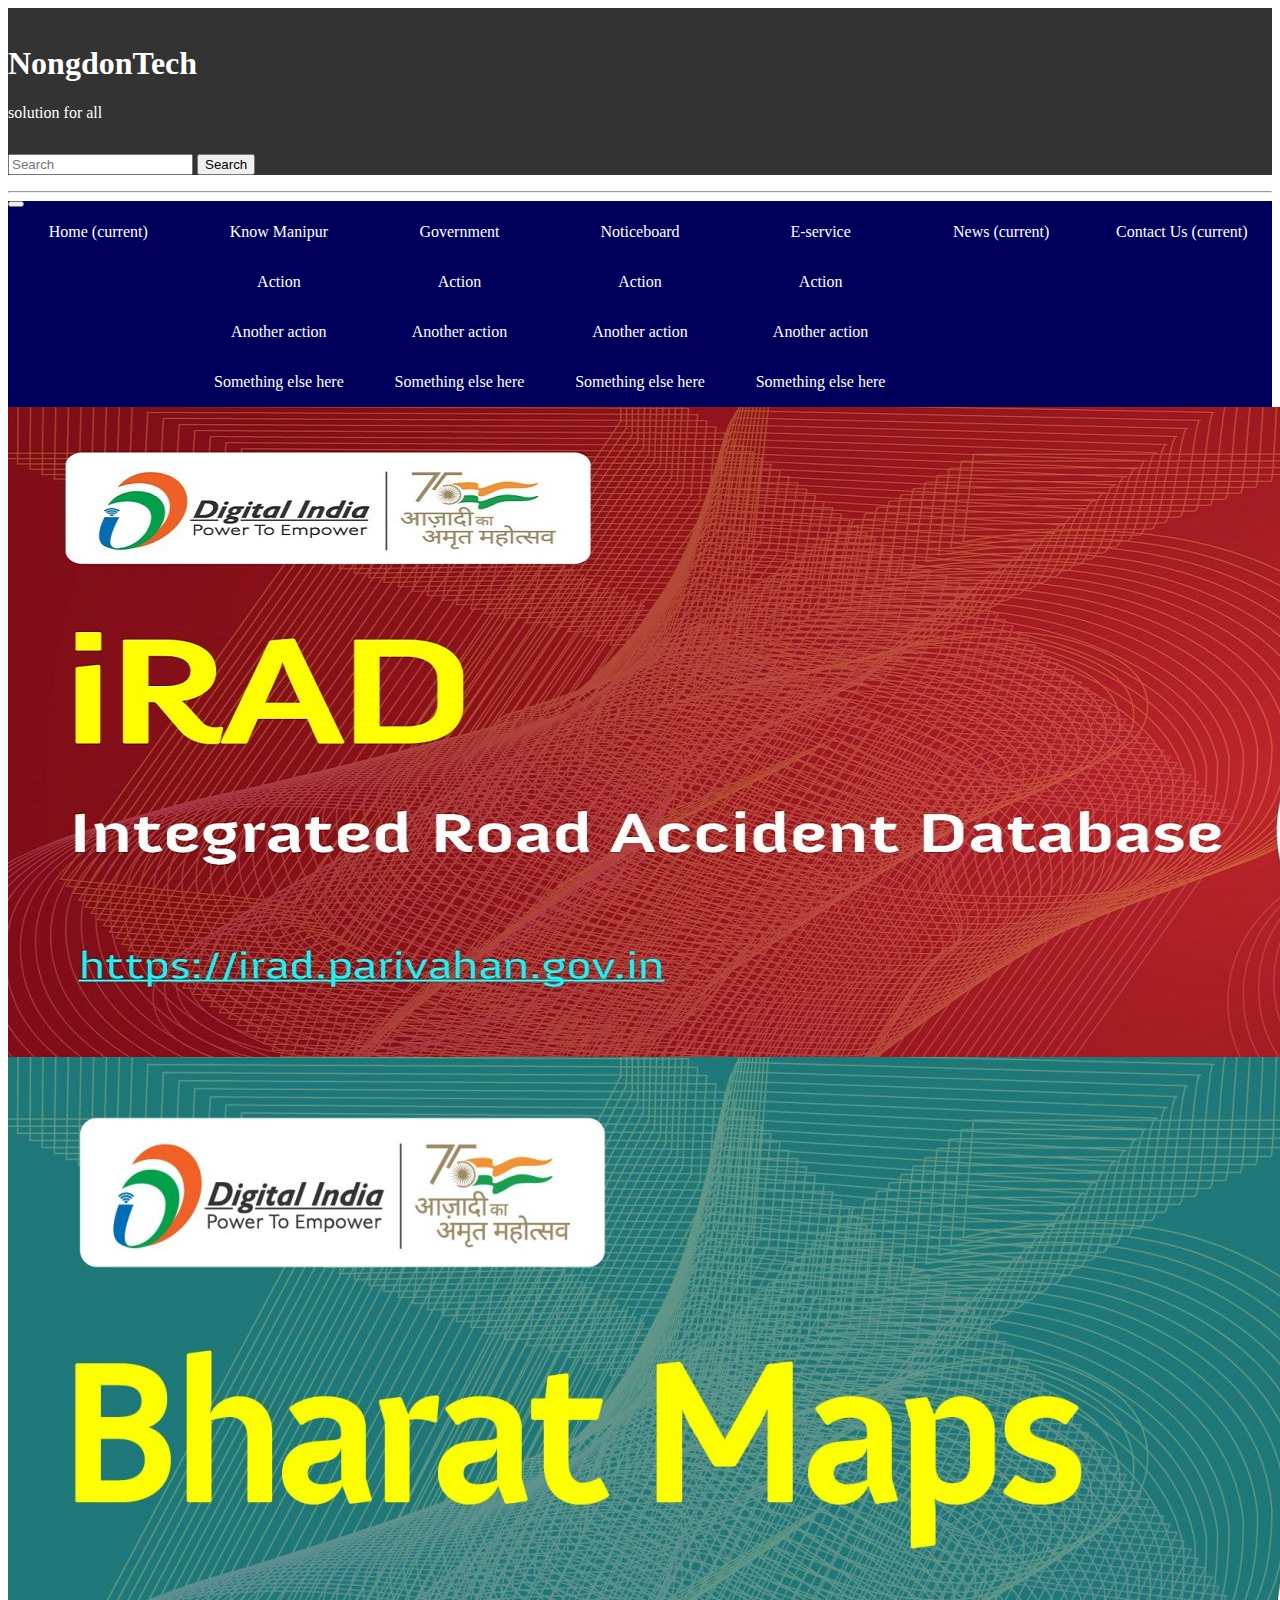
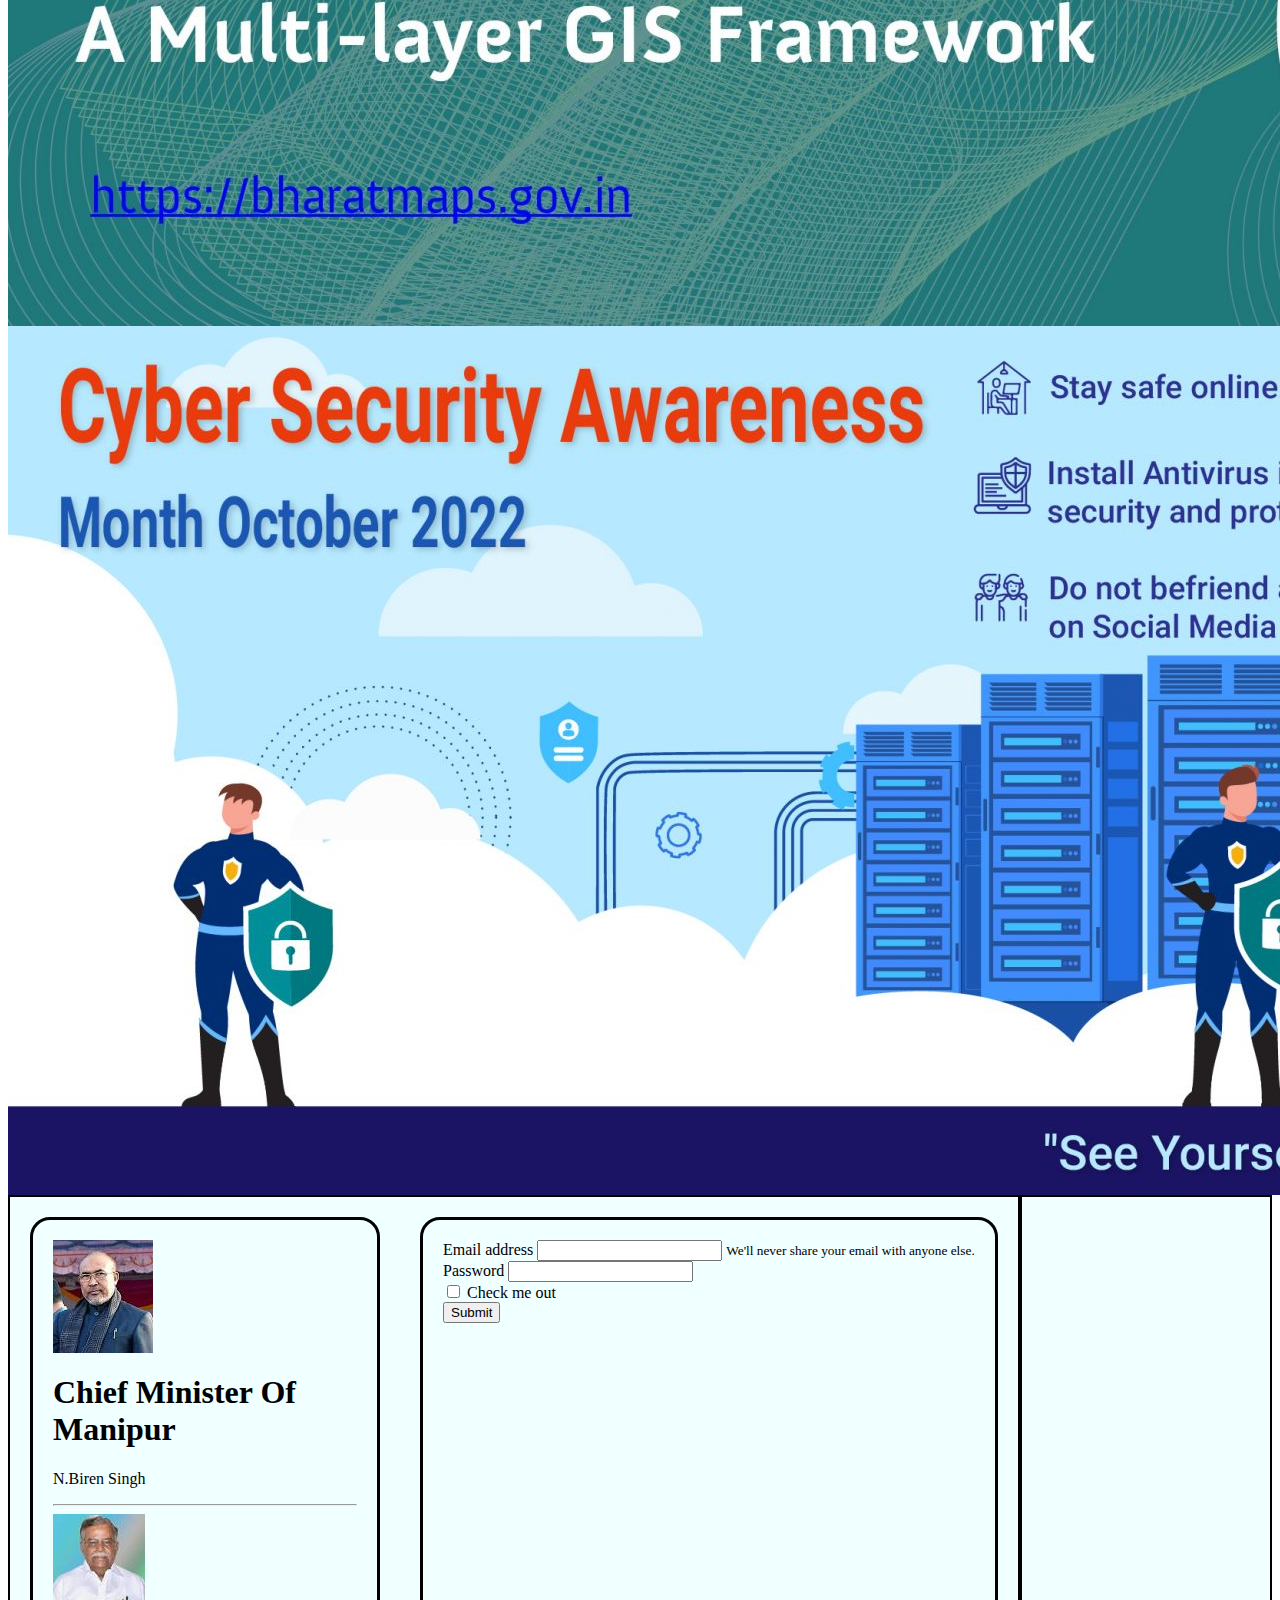
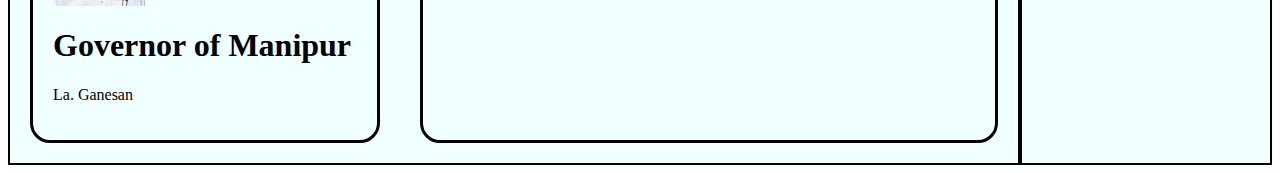
==== commit f71b0685: "Update index.html" ====
--- a/index.html
+++ b/index.html
@@ -1,9 +1,6 @@
 <head>
-    <!-- <meta charset="UTF-8">
-    <meta http-equiv="X-UA-Compatible" content="IE=edge">
-    <meta name="viewport" content="width=device-width, initial-scale=1.0"> -->
-    <title>e-governance</title>
-    <link rel="shortcut icon" href="Untitled.jpg" type="image/x-icon">
+
+    <title>Document</title>
     <link rel="stylesheet" href="style.css">
     <link rel="stylesheet" href="https://cdn.jsdelivr.net/npm/bootstrap@4.6.2/dist/css/bootstrap.min.css" integrity="sha384-xOolHFLEh07PJGoPkLv1IbcEPTNtaed2xpHsD9ESMhqIYd0nLMwNLD69Npy4HI+N" crossorigin="anonymous">
 </head>
@@ -11,7 +8,7 @@
  <div id="nav1">
   <nav class="navbar bg-light">
     <div class="container-fluid">
-      <a class="navbar-brand"><marquee behavior="" direction="left"><h1 style="color: black;">NongdonTech</h1></marquee><p style="color: black;">solution for all</p> </a>
+      <a class="navbar-brand"><h1>NongdonTech</h1><p>solution for all</p> </a>
       <form class="d-flex" role="search">
         <input class="form-control me-2" type="search" placeholder="Search" aria-label="Search">
         <button class="btn btn-outline-success" type="submit">Search</button>
@@ -20,39 +17,69 @@
   </nav>
 <hr>
  <div id="nav2">
-  <nav>
-    <ul>
-      <li><a href="#">Home</a></li>
-      <li><a href="#">News</a></li>
-      <li class="dropdown">
-        <a href="#">Know Manipur</a>
-        <ul class="dropdown-content">
-          <li><a href="#">History </a></li>
-          <li><a href="#">Art and Culture </a></li>
-          <li><a href="#">Tourism </a></li>
-        </ul>
-      </li>
-      <li class="dropdown">
-        <a href="#">Government</a>
-        <ul class="dropdown-content">
-          <li><a href="#">Governer </a></li>
-          <li><a href="#">Chief Minister </a></li>
-          <li><a href="#">Council of Minister </a></li>
-        </ul>
-      </li>
-      <li class="dropdown">
-        <a href="#">Noticeboard</a>
-        <ul class="dropdown-content">
-          <li><a href="#">Anouncement</a></li>
-          <li><a href="#">Advertisement</a></li>
-          <li><a href="#">Results</a></li>
-        </ul>
-      </li>
-      <li><a href="#">Service</a></li>
-      <li><a href="#">Contact</a></li>
-    </ul>
+  <nav class="navbar navbar-expand-lg navbar-dark" style=" background-color: #00005C;">
+    <button class="navbar-toggler" type="button" data-toggle="collapse" data-target="#navbarSupportedContent" aria-controls="navbarSupportedContent" aria-expanded="false" aria-label="Toggle navigation">
+      <span class="navbar-toggler-icon"></span>
+    </button>
+    <div class="collapse navbar-collapse" id="navbarSupportedContent">
+      <ul class="navbar-nav mr-auto">
+        <li class="nav-item active">
+          <a class="nav-link" href="#">Home <span class="sr-only">(current)</span></a>
+        </li>
+        <li class="nav-item active dropdown">
+          <a class="nav-link dropdown-toggle" href="#" role="button" data-toggle="dropdown" aria-expanded="false">
+            Know Manipur
+          </a>
+          <div class="dropdown-menu">
+            <a class="dropdown-item" href="#">Action</a>
+            <a class="dropdown-item" href="#">Another action</a>
+            <div class="dropdown-divider"></div>
+            <a class="dropdown-item" href="#">Something else here</a>
+          </div>
+        </li>
+        <li class="nav-item active dropdown">
+          <a class="nav-link dropdown-toggle" href="#" role="button" data-toggle="dropdown" aria-expanded="false">
+            Government
+          </a>
+          <div class="dropdown-menu">
+            <a class="dropdown-item" href="#">Action</a>
+            <a class="dropdown-item" href="#">Another action</a>
+            <div class="dropdown-divider"></div>
+            <a class="dropdown-item" href="#">Something else here</a>
+          </div>
+        </li>
+        <li class="nav-item active dropdown">
+          <a class="nav-link dropdown-toggle" href="#" role="button" data-toggle="dropdown" aria-expanded="false">
+            Noticeboard
+          </a>
+          <div class="dropdown-menu">
+            <a class="dropdown-item" href="#">Action</a>
+            <a class="dropdown-item" href="#">Another action</a>
+            <div class="dropdown-divider"></div>
+            <a class="dropdown-item" href="#">Something else here</a>
+          </div>
+        </li>
+        <li class="nav-item active dropdown">
+          <a class="nav-link dropdown-toggle" href="#" role="button" data-toggle="dropdown" aria-expanded="false">
+            E-service
+          </a>
+          <div class="dropdown-menu">
+            <a class="dropdown-item" href="#">Action</a>
+            <a class="dropdown-item" href="#">Another action</a>
+            <div class="dropdown-divider"></div>
+            <a class="dropdown-item" href="#">Something else here</a>
+          </div>
+        </li>
+        <li class="nav-item active">
+          <a class="nav-link" href="#">News <span class="sr-only">(current)</span></a>
+        </li>
+        <li class="nav-item active">
+          <a class="nav-link" href="#">Contact Us <span class="sr-only">(current)</span></a>
+        </li>
+      </ul>
+    </div>
   </nav>
-   </div>
+ </div> </div>
  <div id="carousel">
   <div id="carouselExampleSlidesOnly" class="carousel slide" data-ride="carousel">
     <div class="carousel-inner">
@@ -60,200 +87,46 @@
           <img src="1.jpeg" class="d-block w-100" alt="...">
       </div>
       <div class="carousel-item">
-        <img src="2.jpg" class="d-block w-100" alt="...">
+        <img src="2.jpeg" class="d-block w-100" alt="...">
       </div>
       <div class="carousel-item">
-        <img src="3.jpg" class="d-block w-100" alt="...">
-      </div>
-      <div class="carousel-item">
-        <img src="4.jpeg" class="d-block w-100" alt="...">
+        <img src="3.jpeg" class="d-block w-100" alt="...">
       </div>
     </div>
   </div>
  </div>
- <hr>
  <div id="service">
   <div id="government">
-    <img src="cm.jpg" alt="...">
-    <h4>Chief Minister Of Manipur</h3>
-    <h4><b>N Biren Singh</b></h4>
+    <img src="[data-uri]" class="rounded mx-auto d-block" alt="...">
+    <h1>Chief Minister Of Manipur</h1>
+    <p>N.Biren Singh</p>
     <hr>
-    <img src="governer.jpg" alt="...">
-    <h4 >Governor of Manipur</h3>
-    <h4><b>La Ganesan</b> </h4>
-  </div>
-   <div id="News">
-    <button type="button" class="btn btn-link"><h3><b>News</b></h3></button>
-    <hr>
-   <p><b>Manipur | Historic Kangla eastern gate dedicated to the people: N Biren Singh</b><p>
-   <hr>
-   <img src="thong.jpg" alt="">
-   <p>Imphal: Virtually inaugurated by the Union Home Minister Amit Shah during his recent visit to the state, the eastern gate of the historic Kangla fort, in the heart of Imphal city was opened and dedicated to the public on Tuesday by chief minister N Biren Singh with many rituals, and fanfares.
-
-    With the belief of a prophecy that there will be a feeling of oneness, peace, harmony, and prosperity in the state when opens the eastern gate of Kangla is,  a pair of geese were made to cross the bridge as an inaugural ceremony, amidst prayers led by the chief minister.</p>
-    <input class="btn btn-primary" type="submit" value="Read More">
+    <img src="[data-uri]" class="rounded mx-auto d-block" alt="...">
+    <h1>Governor of Manipur</h1>
+    <p>La. Ganesan</p>
   </div>
   <div id="login">
-    <div id="login-form">
-      <form>
-          <label for="username">Username:</label>
-          <input type="text" id="username" name="username">
-          <br>
-          <label for="password">Password:</label>
-          <input type="password" id="password" name="password">
-          <br>
-          <input type="button" value="Login" onclick="submitForm('login')">
-      </form>
-      <p>Don't have an account? <a href="#" onclick="showSignupForm()">Sign up</a></p>
+    <form>
+      <div class="form-group">
+        <label for="exampleInputEmail1">Email address</label>
+        <input type="email" class="form-control" id="exampleInputEmail1" aria-describedby="emailHelp">
+        <small id="emailHelp" class="form-text text-muted">We'll never share your email with anyone else.</small>
+      </div>
+      <div class="form-group">
+        <label for="exampleInputPassword1">Password</label>
+        <input type="password" class="form-control" id="exampleInputPassword1">
+      </div>
+      <div class="form-group form-check">
+        <input type="checkbox" class="form-check-input" id="exampleCheck1">
+        <label class="form-check-label" for="exampleCheck1">Check me out</label>
+      </div>
+      <button type="submit" class="btn btn-primary">Submit</button>
+    </form>
   </div>
-  
-  <div id="signup-form" style="display: none;">
-      <form>
-          <label for="username">Username:</label>
-          <input type="text" id="username" name="username">
-          <br>
-          <label for="password">Password:</label>
-          <input type="password" id="password" name="password">
-          <br>
-          <label for="email">Email:</label>
-          <input type="email" id="email" name="email">
-          <br>
-          <input type="button" value="Sign up" onclick="submitForm('signup')">
-      </form>
-      <p>Already have an account? <a href="#" onclick="showLoginForm()">Login</a></p>
+  <div id="service">
+
   </div>
-  
-  </div>
- 
  </div>
- <div class="services">
-  <div id="service1" class="service-card">
-    <img src="service1-icon.png" alt="Service 1 Icon">
-    <h3>E-Service</h3>
-    <p>Single Window Platform for E- Service</p>
-    <button class="button" onclick="showMore(1)">Learn More</button>
-  </div>
-  <div id="service2" class="service-card">
-    <img src="service2-icon.png" alt="Service 2 Icon">
-    <h3>Service Dashboard</h3>
-    <p>Progress of department in processing applications</p>
-    <button class="button" onclick="showMore(2)">Learn More</button>
-  </div>
-  <div id="service3" class="service-card">
-    <img src="service3-icon.png" alt="Service 3 Icon">
-    <h3>Covid Dashboard</h3>
-    <p>Comprehensive dashboard related to covid 19 in the state</p>
-    <button class="button" onclick="showMore(3)">Learn More</button>
-  </div>
-  <div id="service4" class="service-card">
-    <img src="service4-icon.png" alt="Service 4 Icon">
-    <h3>Document Portal</h3>
-    <p>Respositary of government order,circular,notification,Cabinet decision etc.</p>
-    <button class="button" onclick="showMore(4)">Learn More</button>
-  </div>
-  <div id="service5" class="service-card">
-    <img src="service5-icon.png" alt="Service 5 Icon">
-    <h3>Noticeboard portal</h3>
-    <p>Respositary of government notices,displicinary action,tenders etc</p>
-    <button class="button" onclick="showMore(5)">Learn More</button>
-  </div>
-  <div id="service6" class="service-card">
-    <img src="service6-icon.png" alt="Service 6 Icon">
-    <h3>Volunteer</h3>
-    <p>Register as Volunteer and take part in voluntary activities</p>
-    <button class="button" onclick="showMore(6)">Learn More</button>
-  </div>
-  <div id="service7" class="service-card">
-    <img src="service7-icon.png" alt="Service 7 Icon">
-    <h3>Learn Manipuri</h3>
-    <p>Learn Manipuri through audio-visual interactives tools</p>
-    <button class="button" onclick="showMore(7)">Learn More</button>
-  </div>
-  <div id="service8" class="service-card">
-    <img src="service8-icon.png" alt="Service 8 Icon">
-    <h3>Tourism portal</h3>
-    <p>Tourist places of Manipur</p>
-    <button class="button" onclick="showMore(8)">Learn More</button>
-  </div>
-</div>
-<div class="team-section">
-  <h2>Meet the Team</h2>
-  <div class="team-members">
-    <div class="team-member">
-      <img src="johnny.jpg" alt="Team Member 1" class="team-member-image">
-      <h3 class="team-member-name">Johnny Naorem</h3>
-      <p class="team-member-position"></p>
-      <button class="contact-button" onclick="showContactModal(1)">Contact</button>
-    </div>
-    <div class="team-member">
-      <img src="moni.jpg" alt="Team Member 2" class="team-member-image">
-      <h3 class="team-member-name">Monendra Ningthoujam</h3>
-      <p class="team-member-position"></p>
-      <button class="contact-button" onclick="showContactModal(2)">Contact</button>
-    </div>
-    <div class="team-member">
-      <img src="member3.jpg" alt="Team Member 3" class="team-member-image">
-      <h3 class="team-member-name">Maibam George</h3>
-      <p class="team-member-position"></p>
-      <button class="contact-button" onclick="showContactModal(3)">Contact</button>
-    </div>
-  </div>
-</div>
-
- <footer>
-  <div class="footer">
-    <div class="contain">
-    <div class="col">
-      <h2>Company</h2>
-      <ul>
-        <li>About us</li>
-        <li> Our Mission</li>
-        <li>Services</li>
-      </ul>
-    </div>
-    <div class="col">
-      <h2>Products</h2>
-      <ul>
-        <li>SEO</li>
-        <li>Content Development</li>
-        <li>Digital Marketing</li>
-      </ul>
-    </div>
-    <div class="col">
-      <h2>Team</h2>
-      <ul>
-        <li>HR Team</li>
-        <li>Finance Team</li>
-        <li>Content Team</li>
-      </ul>
-    </div>
-    <div class="col">
-      <h2>Resources</h2>
-      <ul>
-        <li>Webmail</li>
-        <li>Web templates</li>
-        <li>Email templates</li>
-      </ul>
-    </div>
-    <div class="col">
-      <h2>Contact</h2>
-      <ul>
-        <li>+91 9051 XXXXXX</li>
-        <li>033 2464 XXXX</li>
-        <li>abc@gmail.com</li>
-      </ul>
-    </div>
-    <div class="col address">
-      <h2>Address </h2>
-      <ul>
-        <li>Imphal, Manipur, India</li>
-    </ul>
-    </div>
-  <div class="clearfix"></div>
-  </div>
-  </div>
-  </footer>
-  
 </body>
 <script src="new.js"></script>
 <script src="https://cdn.jsdelivr.net/npm/jquery@3.5.1/dist/jquery.slim.min.js" integrity="sha384-DfXdz2htPH0lsSSs5nCTpuj/zy4C+OGpamoFVy38MVBnE+IbbVYUew+OrCXaRkfj" crossorigin="anonymous"></script>
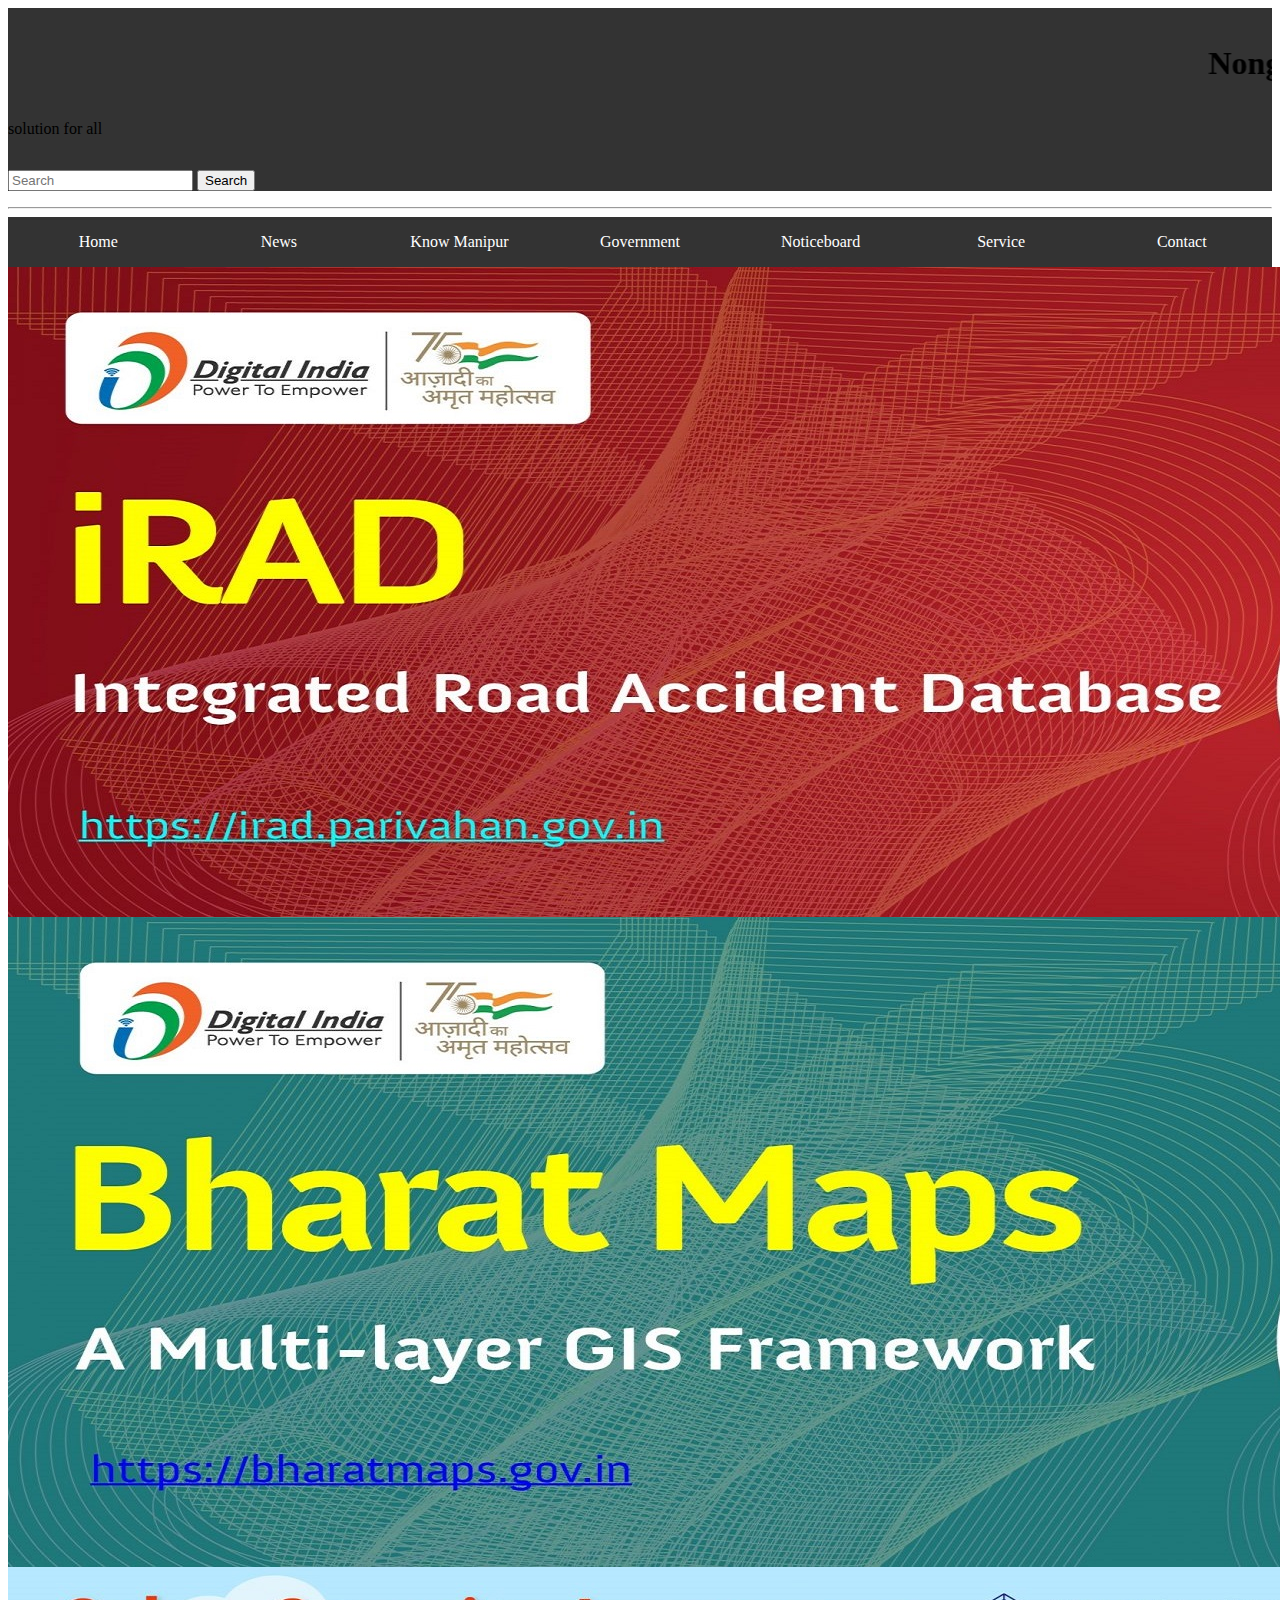
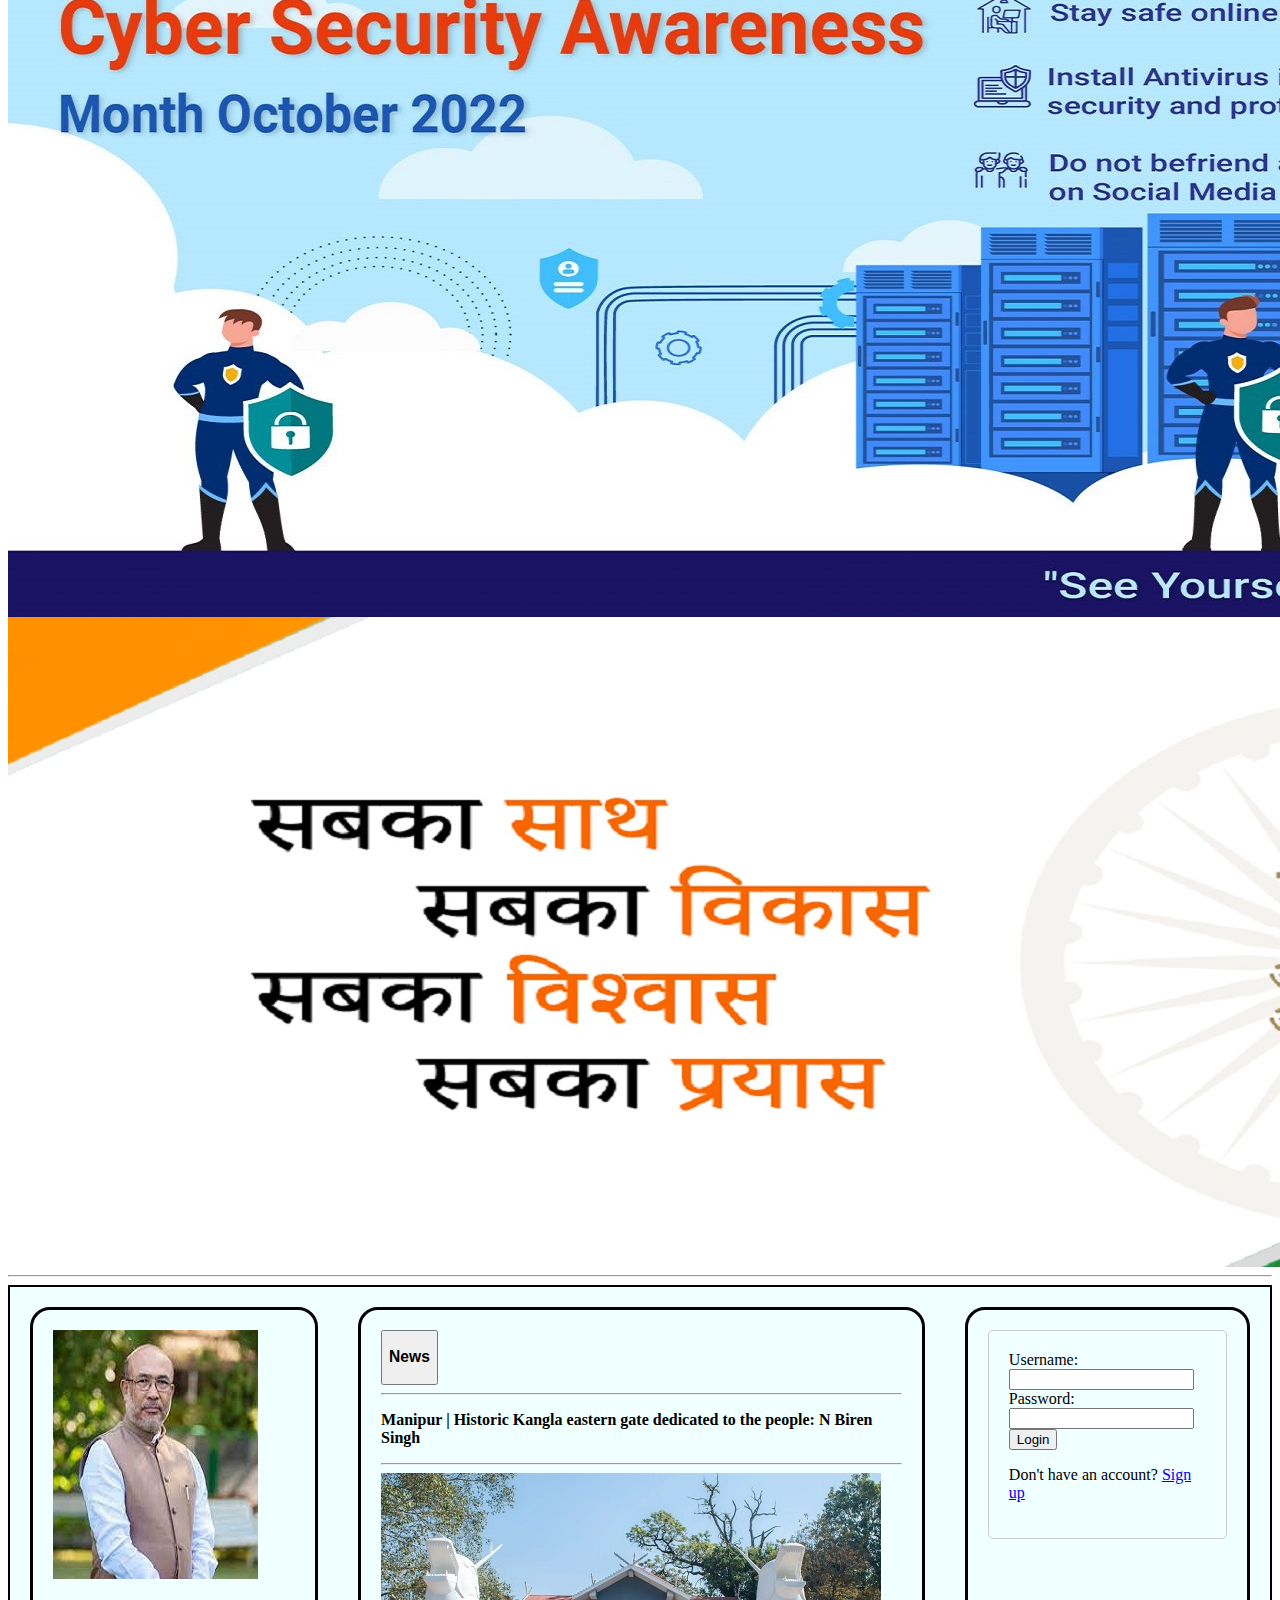
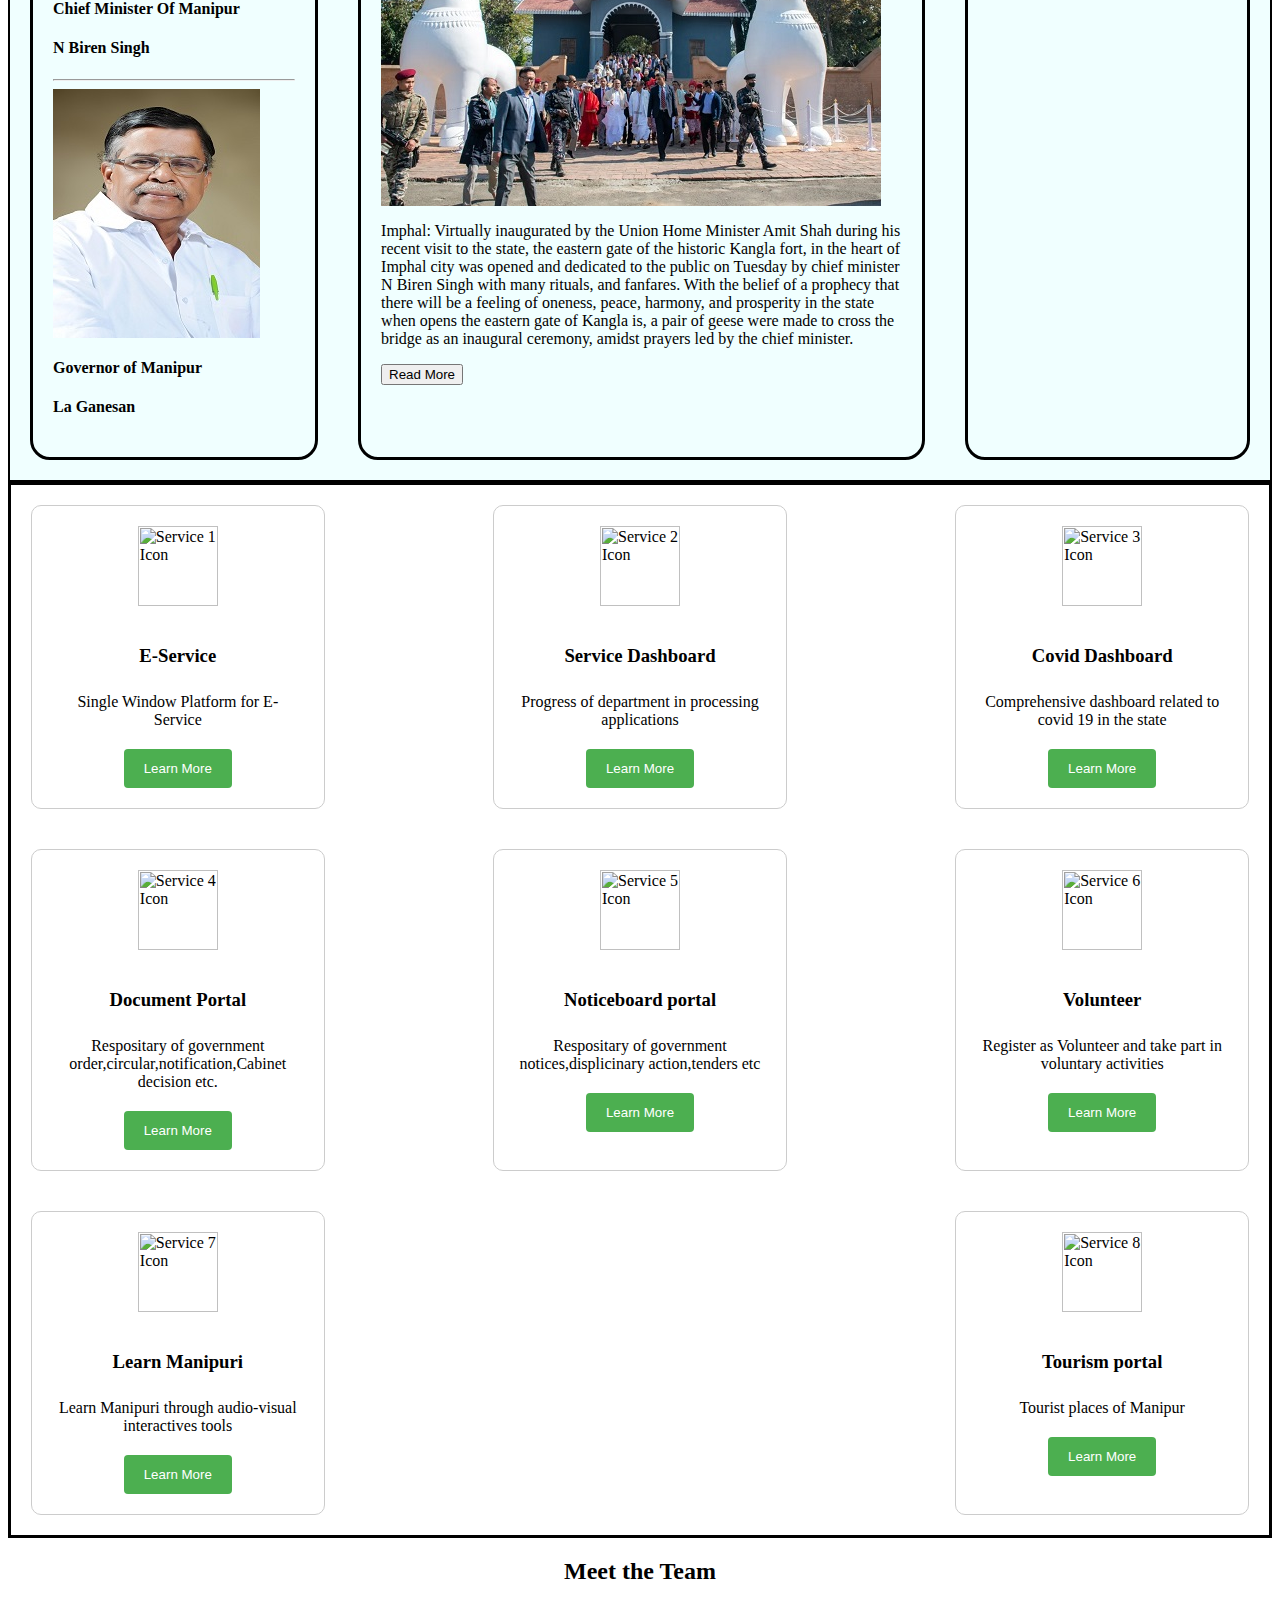
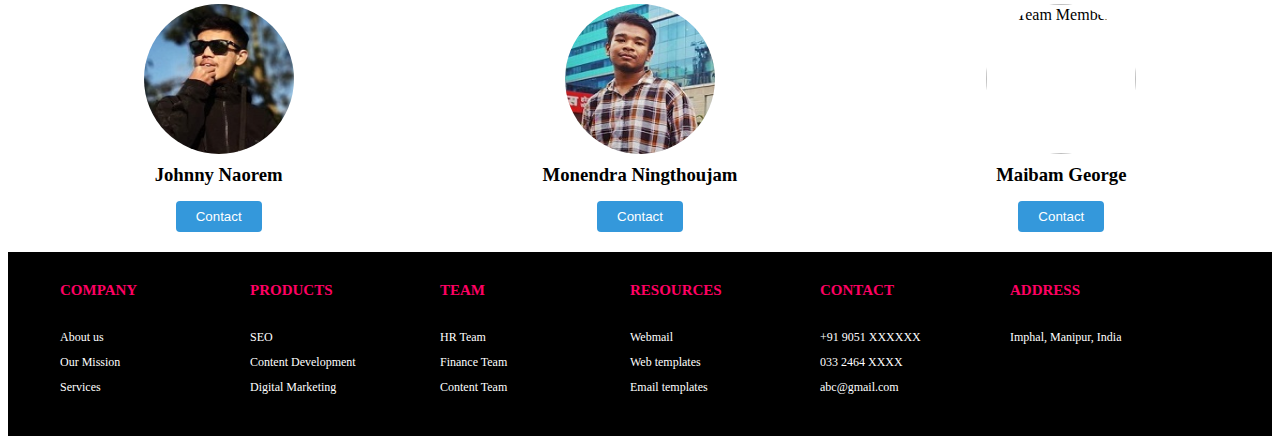
==== commit 5d43a092: "ok" ====
--- a/index.html
+++ b/index.html
@@ -1,6 +1,9 @@
 <head>
-
-    <title>Document</title>
+    <!-- <meta charset="UTF-8">
+    <meta http-equiv="X-UA-Compatible" content="IE=edge">
+    <meta name="viewport" content="width=device-width, initial-scale=1.0"> -->
+    <title>e-governance</title>
+    <link rel="shortcut icon" href="Untitled.jpg" type="image/x-icon">
     <link rel="stylesheet" href="style.css">
     <link rel="stylesheet" href="https://cdn.jsdelivr.net/npm/bootstrap@4.6.2/dist/css/bootstrap.min.css" integrity="sha384-xOolHFLEh07PJGoPkLv1IbcEPTNtaed2xpHsD9ESMhqIYd0nLMwNLD69Npy4HI+N" crossorigin="anonymous">
 </head>
@@ -8,7 +11,7 @@
  <div id="nav1">
   <nav class="navbar bg-light">
     <div class="container-fluid">
-      <a class="navbar-brand"><h1>NongdonTech</h1><p>solution for all</p> </a>
+      <a class="navbar-brand"><marquee behavior="" direction="left"><h1 style="color: black;">NongdonTech</h1></marquee><p style="color: black;">solution for all</p> </a>
       <form class="d-flex" role="search">
         <input class="form-control me-2" type="search" placeholder="Search" aria-label="Search">
         <button class="btn btn-outline-success" type="submit">Search</button>
@@ -17,69 +20,39 @@
   </nav>
 <hr>
  <div id="nav2">
-  <nav class="navbar navbar-expand-lg navbar-dark" style=" background-color: #00005C;">
-    <button class="navbar-toggler" type="button" data-toggle="collapse" data-target="#navbarSupportedContent" aria-controls="navbarSupportedContent" aria-expanded="false" aria-label="Toggle navigation">
-      <span class="navbar-toggler-icon"></span>
-    </button>
-    <div class="collapse navbar-collapse" id="navbarSupportedContent">
-      <ul class="navbar-nav mr-auto">
-        <li class="nav-item active">
-          <a class="nav-link" href="#">Home <span class="sr-only">(current)</span></a>
-        </li>
-        <li class="nav-item active dropdown">
-          <a class="nav-link dropdown-toggle" href="#" role="button" data-toggle="dropdown" aria-expanded="false">
-            Know Manipur
-          </a>
-          <div class="dropdown-menu">
-            <a class="dropdown-item" href="#">Action</a>
-            <a class="dropdown-item" href="#">Another action</a>
-            <div class="dropdown-divider"></div>
-            <a class="dropdown-item" href="#">Something else here</a>
-          </div>
-        </li>
-        <li class="nav-item active dropdown">
-          <a class="nav-link dropdown-toggle" href="#" role="button" data-toggle="dropdown" aria-expanded="false">
-            Government
-          </a>
-          <div class="dropdown-menu">
-            <a class="dropdown-item" href="#">Action</a>
-            <a class="dropdown-item" href="#">Another action</a>
-            <div class="dropdown-divider"></div>
-            <a class="dropdown-item" href="#">Something else here</a>
-          </div>
-        </li>
-        <li class="nav-item active dropdown">
-          <a class="nav-link dropdown-toggle" href="#" role="button" data-toggle="dropdown" aria-expanded="false">
-            Noticeboard
-          </a>
-          <div class="dropdown-menu">
-            <a class="dropdown-item" href="#">Action</a>
-            <a class="dropdown-item" href="#">Another action</a>
-            <div class="dropdown-divider"></div>
-            <a class="dropdown-item" href="#">Something else here</a>
-          </div>
-        </li>
-        <li class="nav-item active dropdown">
-          <a class="nav-link dropdown-toggle" href="#" role="button" data-toggle="dropdown" aria-expanded="false">
-            E-service
-          </a>
-          <div class="dropdown-menu">
-            <a class="dropdown-item" href="#">Action</a>
-            <a class="dropdown-item" href="#">Another action</a>
-            <div class="dropdown-divider"></div>
-            <a class="dropdown-item" href="#">Something else here</a>
-          </div>
-        </li>
-        <li class="nav-item active">
-          <a class="nav-link" href="#">News <span class="sr-only">(current)</span></a>
-        </li>
-        <li class="nav-item active">
-          <a class="nav-link" href="#">Contact Us <span class="sr-only">(current)</span></a>
-        </li>
-      </ul>
-    </div>
+  <nav>
+    <ul>
+      <li><a href="#">Home</a></li>
+      <li><a href="#">News</a></li>
+      <li class="dropdown">
+        <a href="#">Know Manipur</a>
+        <ul class="dropdown-content">
+          <li><a href="#">History </a></li>
+          <li><a href="#">Art and Culture </a></li>
+          <li><a href="#">Tourism </a></li>
+        </ul>
+      </li>
+      <li class="dropdown">
+        <a href="#">Government</a>
+        <ul class="dropdown-content">
+          <li><a href="#">Governer </a></li>
+          <li><a href="#">Chief Minister </a></li>
+          <li><a href="#">Council of Minister </a></li>
+        </ul>
+      </li>
+      <li class="dropdown">
+        <a href="#">Noticeboard</a>
+        <ul class="dropdown-content">
+          <li><a href="#">Anouncement</a></li>
+          <li><a href="#">Advertisement</a></li>
+          <li><a href="#">Results</a></li>
+        </ul>
+      </li>
+      <li><a href="#">Service</a></li>
+      <li><a href="#">Contact</a></li>
+    </ul>
   </nav>
- </div> </div>
+   </div>
  <div id="carousel">
   <div id="carouselExampleSlidesOnly" class="carousel slide" data-ride="carousel">
     <div class="carousel-inner">
@@ -87,46 +60,200 @@
           <img src="1.jpeg" class="d-block w-100" alt="...">
       </div>
       <div class="carousel-item">
-        <img src="2.jpeg" class="d-block w-100" alt="...">
+        <img src="2.jpg" class="d-block w-100" alt="...">
       </div>
       <div class="carousel-item">
-        <img src="3.jpeg" class="d-block w-100" alt="...">
+        <img src="3.jpg" class="d-block w-100" alt="...">
+      </div>
+      <div class="carousel-item">
+        <img src="4.jpeg" class="d-block w-100" alt="...">
       </div>
     </div>
   </div>
  </div>
+ <hr>
  <div id="service">
   <div id="government">
-    <img src="[data-uri]" class="rounded mx-auto d-block" alt="...">
-    <h1>Chief Minister Of Manipur</h1>
-    <p>N.Biren Singh</p>
+    <img src="cm.jpg" alt="...">
+    <h4>Chief Minister Of Manipur</h3>
+    <h4><b>N Biren Singh</b></h4>
     <hr>
-    <img src="[data-uri]" class="rounded mx-auto d-block" alt="...">
-    <h1>Governor of Manipur</h1>
-    <p>La. Ganesan</p>
+    <img src="governer.jpg" alt="...">
+    <h4 >Governor of Manipur</h3>
+    <h4><b>La Ganesan</b> </h4>
+  </div>
+   <div id="News">
+    <button type="button" class="btn btn-link"><h3><b>News</b></h3></button>
+    <hr>
+   <p><b>Manipur | Historic Kangla eastern gate dedicated to the people: N Biren Singh</b><p>
+   <hr>
+   <img src="thong.jpg" alt="">
+   <p>Imphal: Virtually inaugurated by the Union Home Minister Amit Shah during his recent visit to the state, the eastern gate of the historic Kangla fort, in the heart of Imphal city was opened and dedicated to the public on Tuesday by chief minister N Biren Singh with many rituals, and fanfares.
+
+    With the belief of a prophecy that there will be a feeling of oneness, peace, harmony, and prosperity in the state when opens the eastern gate of Kangla is,  a pair of geese were made to cross the bridge as an inaugural ceremony, amidst prayers led by the chief minister.</p>
+    <input class="btn btn-primary" type="submit" value="Read More">
   </div>
   <div id="login">
-    <form>
-      <div class="form-group">
-        <label for="exampleInputEmail1">Email address</label>
-        <input type="email" class="form-control" id="exampleInputEmail1" aria-describedby="emailHelp">
-        <small id="emailHelp" class="form-text text-muted">We'll never share your email with anyone else.</small>
-      </div>
-      <div class="form-group">
-        <label for="exampleInputPassword1">Password</label>
-        <input type="password" class="form-control" id="exampleInputPassword1">
-      </div>
-      <div class="form-group form-check">
-        <input type="checkbox" class="form-check-input" id="exampleCheck1">
-        <label class="form-check-label" for="exampleCheck1">Check me out</label>
-      </div>
-      <button type="submit" class="btn btn-primary">Submit</button>
-    </form>
-  </div>
-  <div id="service">
+    <div id="login-form">
+      <form>
+          <label for="username">Username:</label>
+          <input type="text" id="username" name="username">
+          <br>
+          <label for="password">Password:</label>
+          <input type="password" id="password" name="password">
+          <br>
+          <input type="button" value="Login" onclick="submitForm('login')">
+      </form>
+      <p>Don't have an account? <a href="#" onclick="showSignupForm()">Sign up</a></p>
+  </div>
+  
+  <div id="signup-form" style="display: none;">
+      <form>
+          <label for="username">Username:</label>
+          <input type="text" id="username" name="username">
+          <br>
+          <label for="password">Password:</label>
+          <input type="password" id="password" name="password">
+          <br>
+          <label for="email">Email:</label>
+          <input type="email" id="email" name="email">
+          <br>
+          <input type="button" value="Sign up" onclick="submitForm('signup')">
+      </form>
+      <p>Already have an account? <a href="#" onclick="showLoginForm()">Login</a></p>
+  </div>
+  
+  </div>
+ 
+ </div>
+ <div class="services">
+  <div id="service1" class="service-card">
+    <img src="service1-icon.png" alt="Service 1 Icon">
+    <h3>E-Service</h3>
+    <p>Single Window Platform for E- Service</p>
+    <button class="button" onclick="showMore(1)">Learn More</button>
+  </div>
+  <div id="service2" class="service-card">
+    <img src="service2-icon.png" alt="Service 2 Icon">
+    <h3>Service Dashboard</h3>
+    <p>Progress of department in processing applications</p>
+    <button class="button" onclick="showMore(2)">Learn More</button>
+  </div>
+  <div id="service3" class="service-card">
+    <img src="service3-icon.png" alt="Service 3 Icon">
+    <h3>Covid Dashboard</h3>
+    <p>Comprehensive dashboard related to covid 19 in the state</p>
+    <button class="button" onclick="showMore(3)">Learn More</button>
+  </div>
+  <div id="service4" class="service-card">
+    <img src="service4-icon.png" alt="Service 4 Icon">
+    <h3>Document Portal</h3>
+    <p>Respositary of government order,circular,notification,Cabinet decision etc.</p>
+    <button class="button" onclick="showMore(4)">Learn More</button>
+  </div>
+  <div id="service5" class="service-card">
+    <img src="service5-icon.png" alt="Service 5 Icon">
+    <h3>Noticeboard portal</h3>
+    <p>Respositary of government notices,displicinary action,tenders etc</p>
+    <button class="button" onclick="showMore(5)">Learn More</button>
+  </div>
+  <div id="service6" class="service-card">
+    <img src="service6-icon.png" alt="Service 6 Icon">
+    <h3>Volunteer</h3>
+    <p>Register as Volunteer and take part in voluntary activities</p>
+    <button class="button" onclick="showMore(6)">Learn More</button>
+  </div>
+  <div id="service7" class="service-card">
+    <img src="service7-icon.png" alt="Service 7 Icon">
+    <h3>Learn Manipuri</h3>
+    <p>Learn Manipuri through audio-visual interactives tools</p>
+    <button class="button" onclick="showMore(7)">Learn More</button>
+  </div>
+  <div id="service8" class="service-card">
+    <img src="service8-icon.png" alt="Service 8 Icon">
+    <h3>Tourism portal</h3>
+    <p>Tourist places of Manipur</p>
+    <button class="button" onclick="showMore(8)">Learn More</button>
+  </div>
+</div>
+<div class="team-section">
+  <h2>Meet the Team</h2>
+  <div class="team-members">
+    <div class="team-member">
+      <img src="johnny.jpg" alt="Team Member 1" class="team-member-image">
+      <h3 class="team-member-name">Johnny Naorem</h3>
+      <p class="team-member-position"></p>
+      <button class="contact-button" onclick="showContactModal(1)">Contact</button>
+    </div>
+    <div class="team-member">
+      <img src="moni.jpg" alt="Team Member 2" class="team-member-image">
+      <h3 class="team-member-name">Monendra Ningthoujam</h3>
+      <p class="team-member-position"></p>
+      <button class="contact-button" onclick="showContactModal(2)">Contact</button>
+    </div>
+    <div class="team-member">
+      <img src="member3.jpg" alt="Team Member 3" class="team-member-image">
+      <h3 class="team-member-name">Maibam George</h3>
+      <p class="team-member-position"></p>
+      <button class="contact-button" onclick="showContactModal(3)">Contact</button>
+    </div>
+  </div>
+</div>
 
-  </div>
- </div>
+ <footer>
+  <div class="footer">
+    <div class="contain">
+    <div class="col">
+      <h2>Company</h2>
+      <ul>
+        <li>About us</li>
+        <li> Our Mission</li>
+        <li>Services</li>
+      </ul>
+    </div>
+    <div class="col">
+      <h2>Products</h2>
+      <ul>
+        <li>SEO</li>
+        <li>Content Development</li>
+        <li>Digital Marketing</li>
+      </ul>
+    </div>
+    <div class="col">
+      <h2>Team</h2>
+      <ul>
+        <li>HR Team</li>
+        <li>Finance Team</li>
+        <li>Content Team</li>
+      </ul>
+    </div>
+    <div class="col">
+      <h2>Resources</h2>
+      <ul>
+        <li>Webmail</li>
+        <li>Web templates</li>
+        <li>Email templates</li>
+      </ul>
+    </div>
+    <div class="col">
+      <h2>Contact</h2>
+      <ul>
+        <li>+91 9051 XXXXXX</li>
+        <li>033 2464 XXXX</li>
+        <li>abc@gmail.com</li>
+      </ul>
+    </div>
+    <div class="col address">
+      <h2>Address </h2>
+      <ul>
+        <li>Imphal, Manipur, India</li>
+    </ul>
+    </div>
+  <div class="clearfix"></div>
+  </div>
+  </div>
+  </footer>
+  
 </body>
 <script src="new.js"></script>
 <script src="https://cdn.jsdelivr.net/npm/jquery@3.5.1/dist/jquery.slim.min.js" integrity="sha384-DfXdz2htPH0lsSSs5nCTpuj/zy4C+OGpamoFVy38MVBnE+IbbVYUew+OrCXaRkfj" crossorigin="anonymous"></script>
--- a/style.css
+++ b/style.css
@@ -221,7 +221,7 @@
   
  
 #login-form, #signup-form {
-  width: 50%;
+  /* width: 50%; */
   margin: 0 auto;
   padding: 20px;
   border: 1px solid #ccc;
@@ -235,7 +235,7 @@
 }
 
 .service-card {
-  width: 22%;
+  width: 20%;
   display: flex;
   flex-direction: column;
   align-items: center;
@@ -243,7 +243,7 @@
   border: 1px solid #ccc;
   border-radius: 10px;
   margin: 20px;
-  /* margin-top: 20px; */
+  margin-top: 20px;
 }
 
 .service-card img {
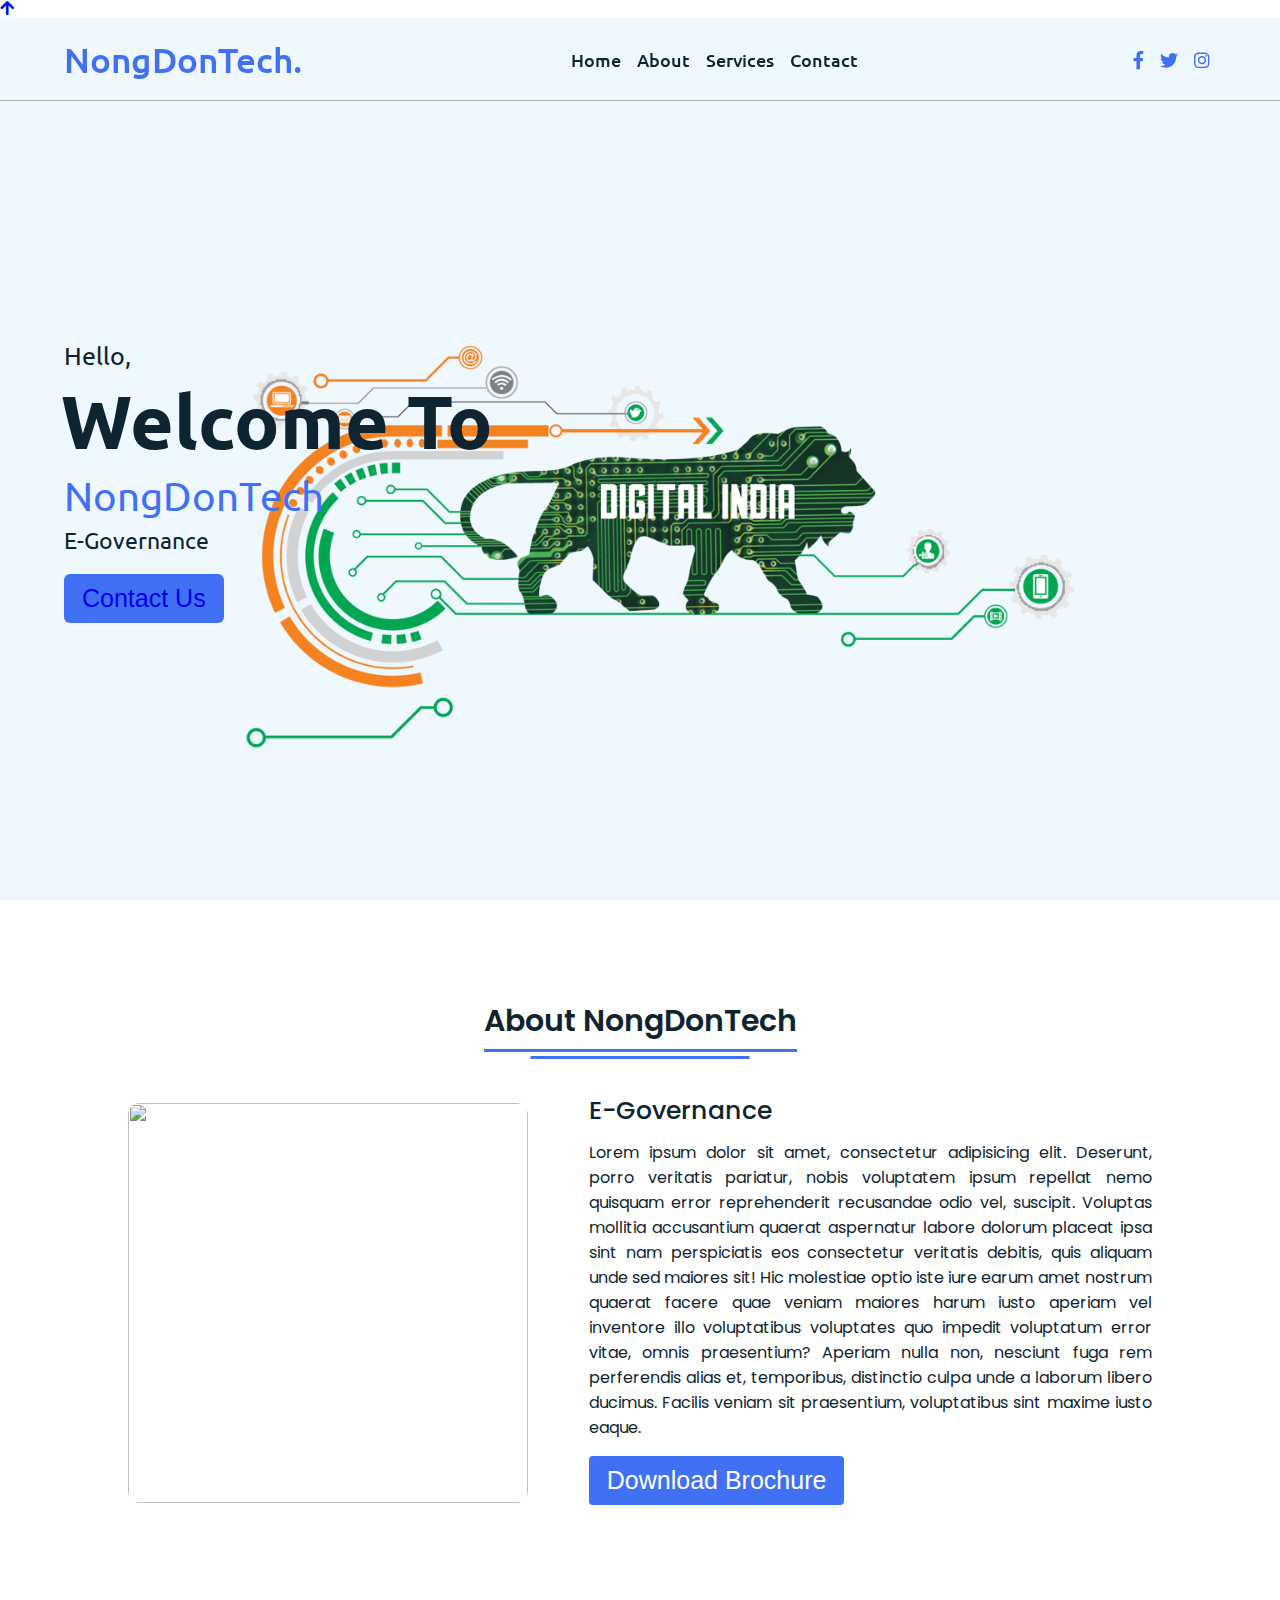
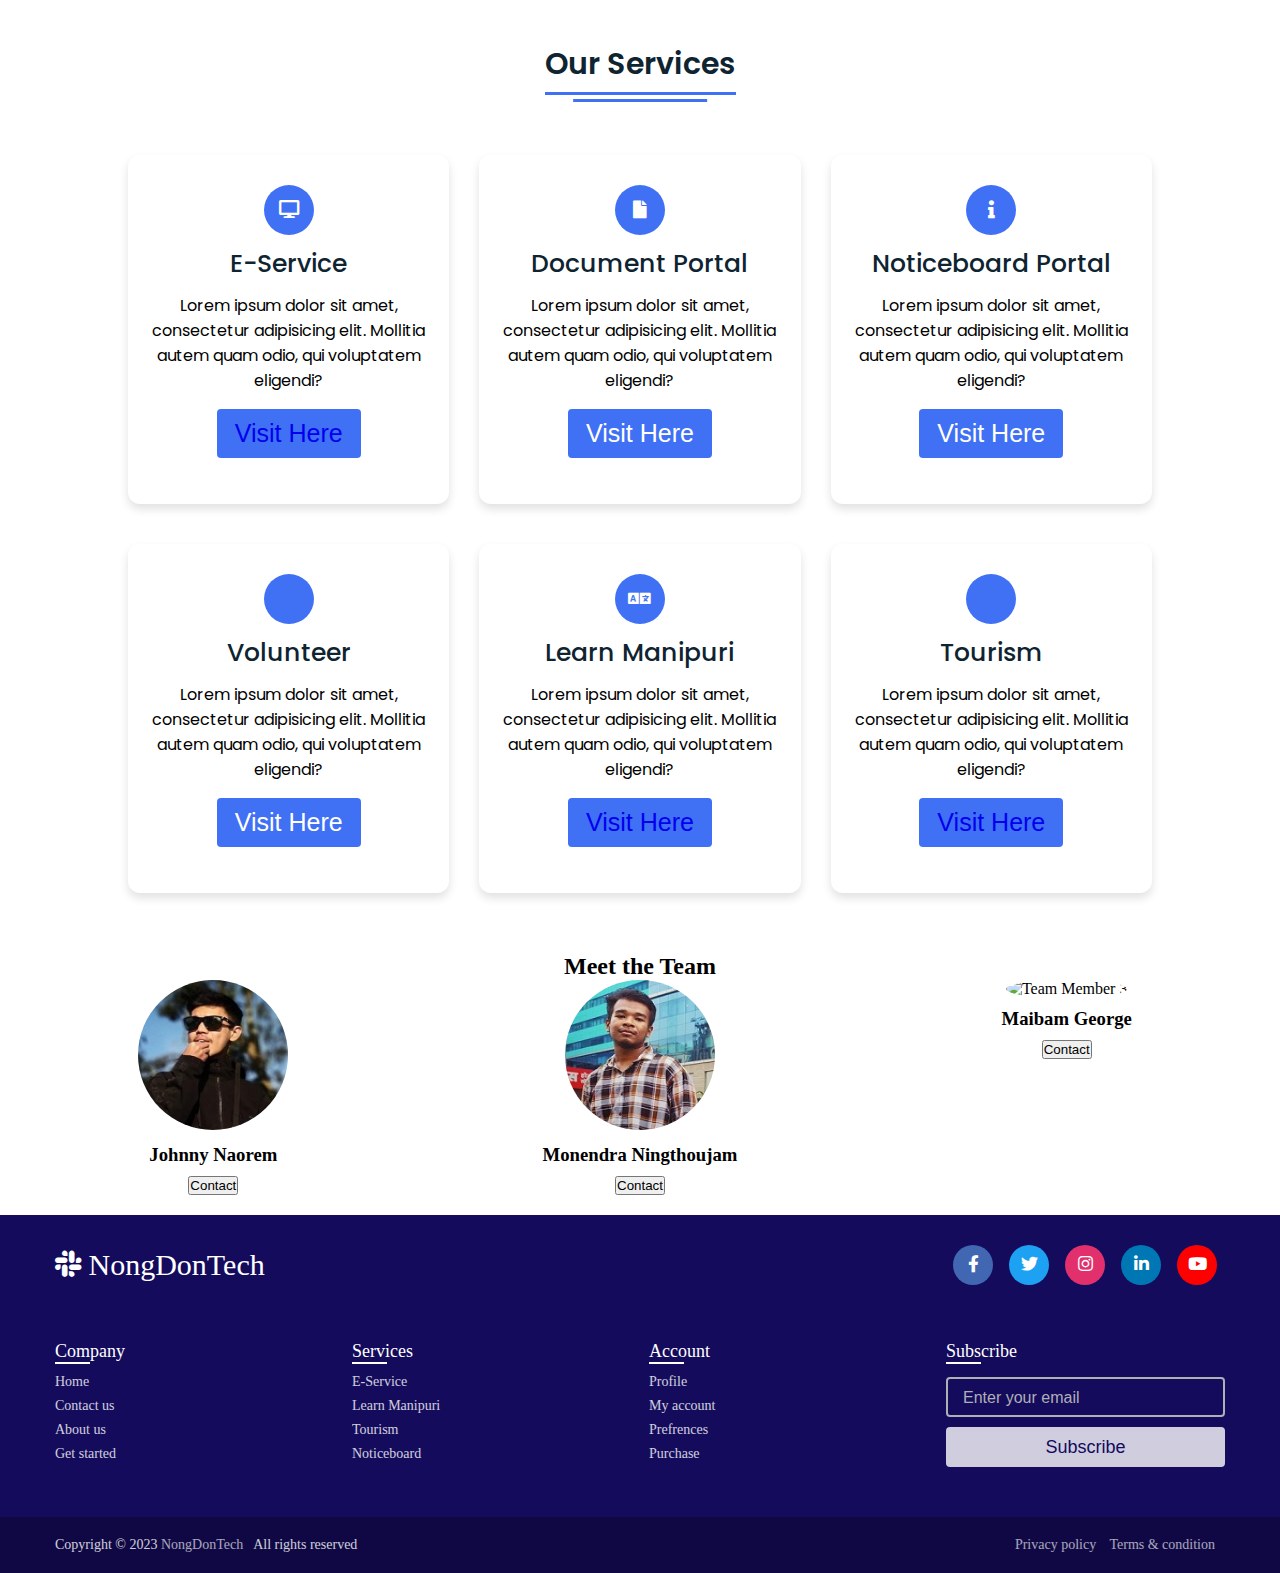
==== commit 5a42bab9: "Add files via upload" ====
--- a/index.html
+++ b/index.html
@@ -1,261 +1,218 @@
-<head>
-    <!-- <meta charset="UTF-8">
-    <meta http-equiv="X-UA-Compatible" content="IE=edge">
-    <meta name="viewport" content="width=device-width, initial-scale=1.0"> -->
-    <title>e-governance</title>
-    <link rel="shortcut icon" href="Untitled.jpg" type="image/x-icon">
-    <link rel="stylesheet" href="style.css">
-    <link rel="stylesheet" href="https://cdn.jsdelivr.net/npm/bootstrap@4.6.2/dist/css/bootstrap.min.css" integrity="sha384-xOolHFLEh07PJGoPkLv1IbcEPTNtaed2xpHsD9ESMhqIYd0nLMwNLD69Npy4HI+N" crossorigin="anonymous">
-</head>
+<!DOCTYPE html>
+<!-- Designined by CodingLab | www.youtube.com/codinglabyt -->
+<html lang="en" dir="ltr">
+  <head>
+    <meta charset="UTF-8">
+    <title> NongDonTech </title>
+    <link rel="stylesheet" href="new.css">
+    <!-- Fontawesome CDN Link -->
+    <link rel="stylesheet" href="https://cdnjs.cloudflare.com/ajax/libs/font-awesome/5.15.2/css/all.min.css"/>
+     <meta name="viewport" content="width=device-width, initial-scale=1.0">
+   </head>
 <body>
- <div id="nav1">
-  <nav class="navbar bg-light">
-    <div class="container-fluid">
-      <a class="navbar-brand"><marquee behavior="" direction="left"><h1 style="color: black;">NongdonTech</h1></marquee><p style="color: black;">solution for all</p> </a>
-      <form class="d-flex" role="search">
-        <input class="form-control me-2" type="search" placeholder="Search" aria-label="Search">
-        <button class="btn btn-outline-success" type="submit">Search</button>
-      </form>
+  <!-- Move to up button -->
+  <div class="scroll-button">
+    <a href="#home"><i class="fas fa-arrow-up"></i></a>
+  </div>
+  <!-- navgaition menu -->
+  <nav>
+    <div class="navbar">
+      <div class="logo"><a href="#">NongDonTech.</a></div>
+      <ul class="menu">
+          <li><a href="#home">Home</a></li>
+          <li><a href="#about">About</a></li>
+          <!-- <li><a href="#skills">Skills</a></li> -->
+          <li><a href="#services">Services</a></li>
+          <li><a href="#contact">Contact</a></li>
+          <div class="cancel-btn">
+            <i class="fas fa-times"></i>
+          </div>
+      </ul>
+      <div class="media-icons">
+        <a href="#"><i class="fab fa-facebook-f"></i></a>
+        <a href="#"><i class="fab fa-twitter"></i></a>
+        <a href="#"><i class="fab fa-instagram"></i></a>
+      </div>
+    </div>
+    <div class="menu-btn">
+      <i class="fas fa-bars"></i>
     </div>
   </nav>
-<hr>
- <div id="nav2">
-  <nav>
-    <ul>
-      <li><a href="#">Home</a></li>
-      <li><a href="#">News</a></li>
-      <li class="dropdown">
-        <a href="#">Know Manipur</a>
-        <ul class="dropdown-content">
-          <li><a href="#">History </a></li>
-          <li><a href="#">Art and Culture </a></li>
-          <li><a href="#">Tourism </a></li>
-        </ul>
-      </li>
-      <li class="dropdown">
-        <a href="#">Government</a>
-        <ul class="dropdown-content">
-          <li><a href="#">Governer </a></li>
-          <li><a href="#">Chief Minister </a></li>
-          <li><a href="#">Council of Minister </a></li>
-        </ul>
-      </li>
-      <li class="dropdown">
-        <a href="#">Noticeboard</a>
-        <ul class="dropdown-content">
-          <li><a href="#">Anouncement</a></li>
-          <li><a href="#">Advertisement</a></li>
-          <li><a href="#">Results</a></li>
-        </ul>
-      </li>
-      <li><a href="#">Service</a></li>
-      <li><a href="#">Contact</a></li>
-    </ul>
-  </nav>
-   </div>
- <div id="carousel">
-  <div id="carouselExampleSlidesOnly" class="carousel slide" data-ride="carousel">
-    <div class="carousel-inner">
-      <div class="carousel-item active">
-          <img src="1.jpeg" class="d-block w-100" alt="...">
-      </div>
-      <div class="carousel-item">
-        <img src="2.jpg" class="d-block w-100" alt="...">
-      </div>
-      <div class="carousel-item">
-        <img src="3.jpg" class="d-block w-100" alt="...">
-      </div>
-      <div class="carousel-item">
-        <img src="4.jpeg" class="d-block w-100" alt="...">
+  <section class="home" id="home">
+    <div class="home-content">
+      <div class="text">
+        <div class="text-one">Hello,</div>
+        <div class="text-two">Welcome To</div>
+        <div class="text-three">NongDonTech</div>
+        <div class="text-four">E-Governance</div>
+      </div>
+      <div class="button">
+        <button><a href="contact.html">Contact Us</a></button>
+      </div>
+    </div>
+  </section>
+
+  <section class="about" id="about">
+    <div class="content">
+      <div class="title"><span>About NongDonTech</span></div>
+    <div class="about-details">
+      <div class="left">
+        <img src="" alt="">
+      </div>
+      <div class="right">
+        <div class="topic">E-Governance</div>
+        <p>Lorem ipsum dolor sit amet, consectetur adipisicing elit. Deserunt, porro veritatis pariatur, nobis voluptatem ipsum repellat nemo quisquam error reprehenderit recusandae odio vel, suscipit. Voluptas mollitia accusantium quaerat aspernatur labore dolorum placeat ipsa sint nam perspiciatis eos consectetur veritatis debitis, quis aliquam unde sed maiores sit! Hic molestiae optio iste iure earum amet nostrum quaerat facere quae veniam maiores harum iusto aperiam vel inventore illo voluptatibus voluptates quo impedit voluptatum error vitae, omnis praesentium? Aperiam nulla non, nesciunt fuga rem perferendis alias et, temporibus, distinctio culpa unde a laborum libero ducimus. Facilis veniam sit praesentium, voluptatibus sint maxime iusto eaque.</p>
+        <div class="button">
+          <button>Download Brochure</button>
+        </div>
+      </div>
+    </div>
+    </div>
+  </section>
+  <section class="services" id="services">
+    <div class="content">
+      <div class="title"><span>Our Services</span></div>
+      <div class="boxes">
+        <div class="box">
+          <div class="icon">
+            <i class="fas fa-desktop"></i>
+        </div>
+        <div class="topic">E-Service</div>
+        <p>Lorem ipsum dolor sit amet, consectetur adipisicing elit. Mollitia autem quam odio, qui voluptatem eligendi?</p>
+        <div class="button">
+            <button><a href="certificate/certificate.html">Visit Here</a></button>
+          </div>
+      </div>
+        <div class="box">
+          <div class="icon">
+            <i class="fas fa-file"></i>
+        </div>
+        <div class="topic">Document Portal</div>
+        <p>Lorem ipsum dolor sit amet, consectetur adipisicing elit. Mollitia autem quam odio, qui voluptatem eligendi?</p>
+        <div class="button">
+            <button>Visit Here</button>
+          </div>
+      </div>
+        <div class="box">
+          <div class="icon">
+            <i class="fas fa-info"></i>
+        </div>
+        <div class="topic">Noticeboard Portal</div>
+        <p>Lorem ipsum dolor sit amet, consectetur adipisicing elit. Mollitia autem quam odio, qui voluptatem eligendi?</p>
+        <div class="button">
+            <button>Visit Here</button>
+          </div>
+      </div>
+        <div class="box">
+          <div class="icon">
+            <i class="fab fa-volunteer"></i>
+        </div>
+        <div class="topic">Volunteer</div>
+        <p>Lorem ipsum dolor sit amet, consectetur adipisicing elit. Mollitia autem quam odio, qui voluptatem eligendi?</p>
+        <div class="button">
+            <button>Visit Here</button>
+          </div>
+      </div>
+        <div class="box">
+          <div class="icon">
+            <i class="fas fa-language"></i>
+        </div>
+        <div class="topic">Learn Manipuri</div>
+        <p>Lorem ipsum dolor sit amet, consectetur adipisicing elit. Mollitia autem quam odio, qui voluptatem eligendi?</p>
+        <div class="button">
+            <button><a href="#">Visit Here</a></button>
+          </div>
+      </div>
+        <div class="box">
+          <div class="icon">
+            <i class="fas fa-location"></i>
+        </div>
+        <div class="topic">Tourism</div>
+        <p>Lorem ipsum dolor sit amet, consectetur adipisicing elit. Mollitia autem quam odio, qui voluptatem eligendi?</p>
+        <div class="button">
+            <button><a href="tourism/tourism.html">Visit Here</a></button>
+          </div>
+      </div>
+    </div>
+    </div>
+  </section>
+  <div class="team-section">
+    <h2>Meet the Team</h2>
+    <div class="team-members">
+      <div class="team-member">
+        <img src="johnny.jpg" alt="Team Member 1" class="team-member-image">
+        <h3 class="team-member-name">Johnny Naorem</h3>
+        <p class="team-member-position"></p>
+        <button class="contact-button" onclick="showContactModal(1)">Contact</button>
+      </div>
+      <div class="team-member">
+        <img src="moni.jpg" alt="Team Member 2" class="team-member-image">
+        <h3 class="team-member-name">Monendra Ningthoujam</h3>
+        <p class="team-member-position"></p>
+        <button class="contact-button" onclick="showContactModal(2)">Contact</button>
+      </div>
+      <div class="team-member">
+        <img src="member3.jpg" alt="Team Member 3" class="team-member-image">
+        <h3 class="team-member-name">Maibam George</h3>
+        <p class="team-member-position"></p>
+        <button class="contact-button" onclick="showContactModal(3)">Contact</button>
       </div>
     </div>
   </div>
- </div>
- <hr>
- <div id="service">
-  <div id="government">
-    <img src="cm.jpg" alt="...">
-    <h4>Chief Minister Of Manipur</h3>
-    <h4><b>N Biren Singh</b></h4>
-    <hr>
-    <img src="governer.jpg" alt="...">
-    <h4 >Governor of Manipur</h3>
-    <h4><b>La Ganesan</b> </h4>
-  </div>
-   <div id="News">
-    <button type="button" class="btn btn-link"><h3><b>News</b></h3></button>
-    <hr>
-   <p><b>Manipur | Historic Kangla eastern gate dedicated to the people: N Biren Singh</b><p>
-   <hr>
-   <img src="thong.jpg" alt="">
-   <p>Imphal: Virtually inaugurated by the Union Home Minister Amit Shah during his recent visit to the state, the eastern gate of the historic Kangla fort, in the heart of Imphal city was opened and dedicated to the public on Tuesday by chief minister N Biren Singh with many rituals, and fanfares.
-
-    With the belief of a prophecy that there will be a feeling of oneness, peace, harmony, and prosperity in the state when opens the eastern gate of Kangla is,  a pair of geese were made to cross the bridge as an inaugural ceremony, amidst prayers led by the chief minister.</p>
-    <input class="btn btn-primary" type="submit" value="Read More">
-  </div>
-  <div id="login">
-    <div id="login-form">
-      <form>
-          <label for="username">Username:</label>
-          <input type="text" id="username" name="username">
-          <br>
-          <label for="password">Password:</label>
-          <input type="password" id="password" name="password">
-          <br>
-          <input type="button" value="Login" onclick="submitForm('login')">
-      </form>
-      <p>Don't have an account? <a href="#" onclick="showSignupForm()">Sign up</a></p>
-  </div>
-  
-  <div id="signup-form" style="display: none;">
-      <form>
-          <label for="username">Username:</label>
-          <input type="text" id="username" name="username">
-          <br>
-          <label for="password">Password:</label>
-          <input type="password" id="password" name="password">
-          <br>
-          <label for="email">Email:</label>
-          <input type="email" id="email" name="email">
-          <br>
-          <input type="button" value="Sign up" onclick="submitForm('signup')">
-      </form>
-      <p>Already have an account? <a href="#" onclick="showLoginForm()">Login</a></p>
-  </div>
-  
-  </div>
- 
- </div>
- <div class="services">
-  <div id="service1" class="service-card">
-    <img src="service1-icon.png" alt="Service 1 Icon">
-    <h3>E-Service</h3>
-    <p>Single Window Platform for E- Service</p>
-    <button class="button" onclick="showMore(1)">Learn More</button>
-  </div>
-  <div id="service2" class="service-card">
-    <img src="service2-icon.png" alt="Service 2 Icon">
-    <h3>Service Dashboard</h3>
-    <p>Progress of department in processing applications</p>
-    <button class="button" onclick="showMore(2)">Learn More</button>
-  </div>
-  <div id="service3" class="service-card">
-    <img src="service3-icon.png" alt="Service 3 Icon">
-    <h3>Covid Dashboard</h3>
-    <p>Comprehensive dashboard related to covid 19 in the state</p>
-    <button class="button" onclick="showMore(3)">Learn More</button>
-  </div>
-  <div id="service4" class="service-card">
-    <img src="service4-icon.png" alt="Service 4 Icon">
-    <h3>Document Portal</h3>
-    <p>Respositary of government order,circular,notification,Cabinet decision etc.</p>
-    <button class="button" onclick="showMore(4)">Learn More</button>
-  </div>
-  <div id="service5" class="service-card">
-    <img src="service5-icon.png" alt="Service 5 Icon">
-    <h3>Noticeboard portal</h3>
-    <p>Respositary of government notices,displicinary action,tenders etc</p>
-    <button class="button" onclick="showMore(5)">Learn More</button>
-  </div>
-  <div id="service6" class="service-card">
-    <img src="service6-icon.png" alt="Service 6 Icon">
-    <h3>Volunteer</h3>
-    <p>Register as Volunteer and take part in voluntary activities</p>
-    <button class="button" onclick="showMore(6)">Learn More</button>
-  </div>
-  <div id="service7" class="service-card">
-    <img src="service7-icon.png" alt="Service 7 Icon">
-    <h3>Learn Manipuri</h3>
-    <p>Learn Manipuri through audio-visual interactives tools</p>
-    <button class="button" onclick="showMore(7)">Learn More</button>
-  </div>
-  <div id="service8" class="service-card">
-    <img src="service8-icon.png" alt="Service 8 Icon">
-    <h3>Tourism portal</h3>
-    <p>Tourist places of Manipur</p>
-    <button class="button" onclick="showMore(8)">Learn More</button>
-  </div>
-</div>
-<div class="team-section">
-  <h2>Meet the Team</h2>
-  <div class="team-members">
-    <div class="team-member">
-      <img src="johnny.jpg" alt="Team Member 1" class="team-member-image">
-      <h3 class="team-member-name">Johnny Naorem</h3>
-      <p class="team-member-position"></p>
-      <button class="contact-button" onclick="showContactModal(1)">Contact</button>
-    </div>
-    <div class="team-member">
-      <img src="moni.jpg" alt="Team Member 2" class="team-member-image">
-      <h3 class="team-member-name">Monendra Ningthoujam</h3>
-      <p class="team-member-position"></p>
-      <button class="contact-button" onclick="showContactModal(2)">Contact</button>
-    </div>
-    <div class="team-member">
-      <img src="member3.jpg" alt="Team Member 3" class="team-member-image">
-      <h3 class="team-member-name">Maibam George</h3>
-      <p class="team-member-position"></p>
-      <button class="contact-button" onclick="showContactModal(3)">Contact</button>
-    </div>
-  </div>
-</div>
-
- <footer>
-  <div class="footer">
-    <div class="contain">
-    <div class="col">
-      <h2>Company</h2>
-      <ul>
-        <li>About us</li>
-        <li> Our Mission</li>
-        <li>Services</li>
-      </ul>
-    </div>
-    <div class="col">
-      <h2>Products</h2>
-      <ul>
-        <li>SEO</li>
-        <li>Content Development</li>
-        <li>Digital Marketing</li>
-      </ul>
-    </div>
-    <div class="col">
-      <h2>Team</h2>
-      <ul>
-        <li>HR Team</li>
-        <li>Finance Team</li>
-        <li>Content Team</li>
-      </ul>
-    </div>
-    <div class="col">
-      <h2>Resources</h2>
-      <ul>
-        <li>Webmail</li>
-        <li>Web templates</li>
-        <li>Email templates</li>
-      </ul>
-    </div>
-    <div class="col">
-      <h2>Contact</h2>
-      <ul>
-        <li>+91 9051 XXXXXX</li>
-        <li>033 2464 XXXX</li>
-        <li>abc@gmail.com</li>
-      </ul>
-    </div>
-    <div class="col address">
-      <h2>Address </h2>
-      <ul>
-        <li>Imphal, Manipur, India</li>
-    </ul>
-    </div>
-  <div class="clearfix"></div>
-  </div>
-  </div>
+  <footer>
+    <div class="content">
+      <div class="top">
+        <div class="logo-details">
+          <i class="fab fa-slack"></i>
+          <span class="logo_name">NongDonTech</span>
+        </div>
+        <div class="media-icons">
+          <a href="#"><i class="fab fa-facebook-f"></i></a>
+          <a href="#"><i class="fab fa-twitter"></i></a>
+          <a href="#"><i class="fab fa-instagram"></i></a>
+          <a href="#"><i class="fab fa-linkedin-in"></i></a>
+          <a href="#"><i class="fab fa-youtube"></i></a>
+        </div>
+      </div>
+      <div class="link-boxes">
+        <ul class="box">
+          <li class="link_name">Company</li>
+          <li><a href="#">Home</a></li>
+          <li><a href="#">Contact us</a></li>
+          <li><a href="#">About us</a></li>
+          <li><a href="#">Get started</a></li>
+        </ul>
+        <ul class="box">
+          <li class="link_name">Services</li>
+          <li><a href="#">E-Service</a></li>
+          <li><a href="#">Learn Manipuri</a></li>
+          <li><a href="#">Tourism</a></li>
+          <li><a href="#">Noticeboard</a></li>
+        </ul>
+        <ul class="box">
+          <li class="link_name">Account</li>
+          <li><a href="#">Profile</a></li>
+          <li><a href="#">My account</a></li>
+          <li><a href="#">Prefrences</a></li>
+          <li><a href="#">Purchase</a></li>
+        </ul>
+        <ul class="box input-box">
+          <li class="link_name">Subscribe</li>
+          <li><input type="text" placeholder="Enter your email"></li>
+          <li><input type="button" value="Subscribe"></li>
+        </ul>
+      </div>
+    </div>
+    <div class="bottom-details">
+      <div class="bottom_text">
+        <span class="copyright_text">Copyright © 2023 <a href="#">NongDonTech</a>All rights reserved</span>
+        <span class="policy_terms">
+          <a href="#">Privacy policy</a>
+          <a href="#">Terms & condition</a>
+        </span>
+      </div>
+    </div>
   </footer>
-  
 </body>
 <script src="new.js"></script>
-<script src="https://cdn.jsdelivr.net/npm/jquery@3.5.1/dist/jquery.slim.min.js" integrity="sha384-DfXdz2htPH0lsSSs5nCTpuj/zy4C+OGpamoFVy38MVBnE+IbbVYUew+OrCXaRkfj" crossorigin="anonymous"></script>
-<script src="https://cdn.jsdelivr.net/npm/bootstrap@4.6.2/dist/js/bootstrap.bundle.min.js" integrity="sha384-Fy6S3B9q64WdZWQUiU+q4/2Lc9npb8tCaSX9FK7E8HnRr0Jz8D6OP9dO5Vg3Q9ct" crossorigin="anonymous"></script>
 </html>--- a/new.css
+++ b/new.css
@@ -0,0 +1,871 @@
+/* Google Font CDN Link */
+@import url('https://fonts.googleapis.com/css2?family=Poppins:wght@400;500;600;700&family=Ubuntu:wght@400;500;700&display=swap');
+*{
+  margin: 0;
+  padding: 0;
+  box-sizing: border-box;
+  text-decoration: none;
+  scroll-behavior: smooth;
+}
+
+/* Custom Scroll Bar CSS */
+::-webkit-scrollbar {
+    width: 10px;
+}
+::-webkit-scrollbar-track {
+    background: #f1f1f1;
+}
+::-webkit-scrollbar-thumb {
+    background: #6e93f7;
+    border-radius: 12px;
+    transition: all 0.3s ease;
+}
+
+::-webkit-scrollbar-thumb:hover {
+    background: #4070f4;
+}
+/* navbar styling */
+nav{
+  position: fixed;
+  width: 100%;
+  padding: 20px 0;
+  z-index: 998;
+  transition: all 0.3s ease;
+  font-family: 'Ubuntu', sans-serif;
+}
+nav.sticky{
+  background: #4070f4;
+  padding: 13px 0;
+}
+nav .navbar{
+  width: 90%;
+  display: flex;
+  justify-content: space-between;
+  align-items: center;
+  margin: auto;
+}
+nav .navbar .logo a{
+  font-weight: 500;
+  font-size: 35px;
+  color: #4070f4;
+}
+nav.sticky .navbar .logo a{
+  color: #fff;
+}
+nav .navbar .menu{
+  display: flex;
+  position: relative;
+}
+nav .navbar .menu li{
+  list-style: none;
+  margin: 0 8px;
+}
+.navbar .menu a{
+  font-size: 18px;
+  font-weight: 500;
+  color: #0E2431;
+  padding: 6px 0;
+  transition: all 0.4s ease;
+}
+.navbar .menu a:hover{
+  color: #4070f4;
+}
+nav.sticky .menu a{
+  color: #FFF;
+}
+nav.sticky .menu a:hover{
+  color: #0E2431;
+}
+.navbar .media-icons a{
+  color: #4070f4;
+  font-size: 18px;
+  margin: 0 6px;
+}
+nav.sticky .media-icons a{
+  color: #FFF;
+}
+
+/* Side Navigation Menu Button CSS */
+nav .menu-btn,
+.navbar .menu .cancel-btn{
+  position: absolute;
+  color: #fff;
+  right: 30px;
+  top: 20px;
+  font-size: 20px;
+  cursor: pointer;
+  transition: all 0.3s ease;
+  display: none;
+}
+nav .menu-btn{
+  color: #4070f4;
+}
+nav.sticky .menu-btn{
+  color: #FFF;
+}
+.navbar .menu .menu-btn{
+  color: #fff;
+}
+.home{
+    height: 100vh;
+    width: 100%;
+    background: url("background.png") no-repeat;
+    background-size: cover;
+    background-position: center;
+    background-attachment: fixed;
+    font-family: 'Ubuntu', sans-serif;
+  }
+  .home .home-content{
+    width: 90%;
+    height: 100%;
+    margin: auto;
+    display: flex;
+    flex-direction: column;
+    justify-content: center;
+  }
+  .home .text-one{
+    font-size: 25px;
+    color: #0E2431;
+  }
+  .home .text-two{
+    color: #0E2431;
+    font-size: 75px;
+    font-weight: 600;
+    margin-left: -3px;
+  }
+  .home .text-three{
+    font-size: 40px;
+    margin: 5px 0;
+    color: #4070f4;
+  }
+  .home .text-four{
+    font-size: 23px;
+    margin: 5px 0;
+    color: #0E2431;
+  }
+  .home .button{
+    margin: 14px 0;
+  }
+  .home .button button{
+    outline: none;
+    padding: 8px 16px;
+    border-radius: 6px;
+    font-size: 25px;
+    font-weight: 400;
+    background: #4070f4;
+    color: #fff;
+    cursor: pointer;
+    border: 2px solid transparent;
+    transition: all 0.4s ease;
+  }
+  .home .button button:hover{
+    border-color: #4070f4;
+    background-color: #fff;
+    color: #4070f4;
+  }
+section{
+    padding-top: 40px;
+  }
+  section .content{
+    width: 80%;
+    margin: 40px auto;
+    font-family: 'Poppins', sans-serif;
+  }
+  .about .about-details{
+    display: flex;
+    justify-content: space-between;
+    align-items: center;
+  }
+  section .title{
+    display: flex;
+    justify-content: center;
+    margin-bottom: 40px;
+  }
+  section .title span{
+    color: #0E2431;
+    font-size: 30px;
+    font-weight: 600;
+    position: relative;
+    padding-bottom: 8px;
+  }
+  section .title span::before,
+  section .title span::after{
+    content: '';
+    position: absolute;
+    height: 3px;
+    width: 100%;
+    background: #4070f4;
+    left: 0;
+    bottom: 0;
+  }
+  section .title span::after{
+    bottom: -7px;
+    width: 70%;
+    left: 50%;
+    transform: translateX(-50%);
+  }
+  .about .about-details .left{
+    width: 45%;
+  }
+  .about .left img{
+    height: 400px;
+    width: 400px;
+    object-fit: cover;
+    border-radius: 12px;
+  }
+  .about-details .right{
+    width: 55%;
+  }
+  section  .topic{
+    color: #0E2431;
+    font-size: 25px;
+    font-weight: 500;
+    margin-bottom: 10px;
+  }
+  .about-details .right p{
+    text-align: justify;
+    color: #0E2431;
+  }
+  section .button{
+    margin: 16px 0;
+  }
+  section .button button{
+    outline: none;
+    padding: 8px 16px;
+    border-radius: 4px;
+    font-size: 25px;
+    font-weight: 400;
+    background: #4070f4;
+    color: #fff;
+    border: 2px solid transparent;
+    cursor: pointer;
+    transition: all 0.4s ease;
+  }
+  section .button button:hover{
+    border-color: #4070f4;
+    background-color: #fff;
+    color: #4070f4;
+  }
+  .services .boxes{
+    display: flex;
+    flex-wrap: wrap;
+    justify-content: space-between;
+  }
+  .services .boxes .box{
+    margin: 20px 0;
+    width: calc(100% / 3 - 20px);
+    text-align: center;
+    border-radius: 12px;
+    padding: 30px 10px;
+    box-shadow: 0 5px 10px rgba(0, 0, 0, 0.12);
+    cursor: default;
+    transition: all 0.4s ease;
+  }
+  .services .boxes .box:hover{
+    background: #4070f4;
+    color: #fff;
+  }
+  .services .boxes .box .icon{
+    height: 50px;
+    width: 50px;
+    background: #4070f4;
+    border-radius: 50%;
+    text-align: center;
+    line-height: 50px;
+    font-size: 18px;
+    color: #fff;
+    margin: 0 auto 10px auto;
+    transition: all 0.4s ease;
+  }
+  .boxes .box:hover .icon{
+    background-color: #fff;
+    color: #4070f4;
+  }
+  .services .boxes .box:hover .topic,
+  .services .boxes .box:hover p{
+    color: #0E2431;
+    transition: all 0.4s ease;
+  }
+  .services .boxes .box:hover .topic,
+  .services .boxes .box:hover p{
+    color: #fff;
+  }
+  /* Contact Me CSS */
+  .contact{
+    background: #F0F8FF;
+  }
+  .contact .content{
+    margin: 0 auto;
+    padding: 30px 0;
+  }
+  .contact .text{
+    width: 80%;
+    text-align: center;
+    margin: auto;
+  }
+  .team-section {
+    text-align: center;
+    margin-bottom: 20px;
+    margin-top: 10px;
+  }
+  
+  .team-members {
+    display: flex;
+    justify-content: space-between;
+  }
+  
+  .team-member {
+    flex: 1;
+    margin: 0 20px;
+    text-align: center;
+  }
+  
+  .team-member-image {
+    width: 150px;
+    height: 150px;
+    border-radius: 50%;
+    margin: 0 auto;
+  }
+  
+  .team-member-name {
+    margin: 10px 0;
+  }
+  
+  .team-member-position {
+    font-size: 0.9em;
+    color: #666;
+  }
+  .footer {
+    width: 100%;
+    background-color: black;
+  }
+  .footer .col {
+    width: 190px;
+    height: auto;
+    float: left;
+    box-sizing: border-box;
+    padding: 20px;
+  }
+  .footer .col h2 {
+    margin: 0;
+    padding: 0;
+    font-size: 15px;
+    line-height: 17px;
+    padding: 10px 0;
+    color: #FF0063;
+    text-transform: uppercase;
+  }
+  .footer .col ul {
+    list-style-type: none;
+    padding: 0;
+  }
+  .footer .col ul li {
+    color: white;
+    font-size: 12px;
+    padding: 5px 0px;
+  }
+  .address ul li {
+    display: inline-block;
+    padding-right: 5px !important;
+  }
+  
+  .footer .col ul li:hover {
+    cursor: pointer;
+    color: lightgray;
+    font-weight: bold;
+  }
+  .clearfix {
+    clear: both;
+  }
+  
+  /* Media Queries */
+  @media only screen and (min-width: 1280px) {
+    .contain {
+      width: 1200px;
+      margin: 0 auto;
+    }
+  }
+  @media only screen and (max-width: 1139px) {
+    .contain .address {
+      width: 1000px;
+      display: block;
+    }
+    .address h2 {
+      margin: 0px;
+    }
+  }
+  @media only screen and (max-width: 950px) {
+    .footer .col {
+      width: 33%;
+    }
+    .footer .col h2 {
+      font-size: 14px;
+    }
+    .footer .col ul li {
+      font-size: 13px;
+    }
+  }
+  @media only screen and (max-width: 500px) {
+    .footer .col {
+      width: 100%;
+      text-align: center;
+    }
+    .footer .col h2 {
+      font-size: 18px;
+    }
+  }
+  footer{
+    background: #140B5C;
+    width: 100%;
+    bottom: 0;
+    left: 0;
+  }
+  footer::before{
+    content: '';
+    left: 0;
+    top: 100px;
+    height: 1px;
+    width: 100%;
+    background: #AFAFB6;
+  }
+  footer .content{
+    max-width: 1250px;
+    margin: auto;
+    padding: 30px 40px 40px 40px;
+  }
+  footer .content .top{
+    display: flex;
+    align-items: center;
+    justify-content: space-between;
+    margin-bottom: 50px;
+  }
+  .content .top .logo-details{
+    color: #fff;
+    font-size: 30px;
+  }
+  .content .top .media-icons{
+    display: flex;
+  }
+  .content .top .media-icons a{
+    height: 40px;
+    width: 40px;
+    margin: 0 8px;
+    border-radius: 50%;
+    text-align: center;
+    line-height: 40px;
+    color: #fff;
+    font-size: 17px;
+    text-decoration: none;
+    transition: all 0.4s ease;
+  }
+  .top .media-icons a:nth-child(1){
+    background: #4267B2;
+  }
+  .top .media-icons a:nth-child(1):hover{
+    color: #4267B2;
+    background: #fff;
+  }
+  .top .media-icons a:nth-child(2){
+    background: #1DA1F2;
+  }
+  .top .media-icons a:nth-child(2):hover{
+    color: #1DA1F2;
+    background: #fff;
+  }
+  .top .media-icons a:nth-child(3){
+    background: #E1306C;
+  }
+  .top .media-icons a:nth-child(3):hover{
+    color: #E1306C;
+    background: #fff;
+  }
+  .top .media-icons a:nth-child(4){
+    background: #0077B5;
+  }
+  .top .media-icons a:nth-child(4):hover{
+    color: #0077B5;
+    background: #fff;
+  }
+  .top .media-icons a:nth-child(5){
+    background: #FF0000;
+  }
+  .top .media-icons a:nth-child(5):hover{
+    color: #FF0000;
+    background: #fff;
+  }
+  footer .content .link-boxes{
+    width: 100%;
+    display: flex;
+    justify-content: space-between;
+  }
+  footer .content .link-boxes .box{
+    width: calc(100% / 5 - 10px);
+  }
+  .content .link-boxes .box .link_name{
+    color: #fff;
+    font-size: 18px;
+    font-weight: 400;
+    margin-bottom: 10px;
+    position: relative;
+  }
+  .link-boxes .box .link_name::before{
+    content: '';
+    position: absolute;
+    left: 0;
+    bottom: -2px;
+    height: 2px;
+    width: 35px;
+    background: #fff;
+  }
+  .content .link-boxes .box li{
+    margin: 6px 0;
+    list-style: none;
+  }
+  .content .link-boxes .box li a{
+    color: #fff;
+    font-size: 14px;
+    font-weight: 400;
+    text-decoration: none;
+    opacity: 0.8;
+    transition: all 0.4s ease
+  }
+  .content .link-boxes .box li a:hover{
+    opacity: 1;
+    text-decoration: underline;
+  }
+  .content .link-boxes .input-box{
+    margin-right: 55px;
+  }
+  .link-boxes .input-box input{
+    height: 40px;
+    width: calc(100% + 55px);
+    outline: none;
+    border: 2px solid #AFAFB6;
+    background: #140B5C;
+    border-radius: 4px;
+    padding: 0 15px;
+    font-size: 15px;
+    color: #fff;
+    margin-top: 5px;
+  }
+  .link-boxes .input-box input::placeholder{
+    color: #AFAFB6;
+    font-size: 16px;
+  }
+  .link-boxes .input-box input[type="button"]{
+    background: #fff;
+    color: #140B5C;
+    border: none;
+    font-size: 18px;
+    font-weight: 500;
+    margin: 4px 0;
+    opacity: 0.8;
+    cursor: pointer;
+    transition: all 0.4s ease;
+  }
+  .input-box input[type="button"]:hover{
+    opacity: 1;
+  }
+  footer .bottom-details{
+    width: 100%;
+    background: #0F0844;
+  }
+  footer .bottom-details .bottom_text{
+    max-width: 1250px;
+    margin: auto;
+    padding: 20px 40px;
+    display: flex;
+    justify-content: space-between;
+  }
+  .bottom-details .bottom_text span,
+  .bottom-details .bottom_text a{
+    font-size: 14px;
+    font-weight: 300;
+    color: #fff;
+    opacity: 0.8;
+    text-decoration: none;
+  }
+  .bottom-details .bottom_text a:hover{
+    opacity: 1;
+    text-decoration: underline;
+  }
+  .bottom-details .bottom_text a{
+    margin-right: 10px;
+  }
+  @media (max-width: 900px) {
+    footer .content .link-boxes{
+      flex-wrap: wrap;
+    }
+    footer .content .link-boxes .input-box{
+      width: 40%;
+      margin-top: 10px;
+    }
+  }
+  @media (max-width: 700px){
+    .content .top .logo-details{
+      font-size: 26px;
+    }
+    .content .top .media-icons a{
+      height: 35px;
+      width: 35px;
+      font-size: 14px;
+      line-height: 35px;
+    }
+    footer .content .link-boxes .box{
+      width: calc(100% / 3 - 10px);
+    }
+    footer .content .link-boxes .input-box{
+      width: 60%;
+    }
+    .bottom-details .bottom_text span,
+    .bottom-details .bottom_text a{
+      font-size: 12px;
+    }
+  }
+  @media (max-width: 520px){
+    footer::before{
+      top: 145px;
+    }
+    footer .content .top{
+      flex-direction: column;
+    }
+    .content .top .media-icons{
+      margin-top: 16px;
+    }
+    footer .content .link-boxes .box{
+      width: calc(100% / 2 - 10px);
+    }
+    footer .content .link-boxes .input-box{
+      width: 100%;
+    }
+  }
+  footer{
+
+    background: #140B5C;
+    width: 100%;
+    bottom: 0;
+    left: 0;
+  }
+  footer::before{
+    content: '';
+    position: absolute;
+    left: 0;
+    top: 100px;
+    height: 1px;
+    width: 100%;
+    background: #AFAFB6;
+  }
+  footer .content{
+    max-width: 1250px;
+    margin: auto;
+    padding: 30px 40px 40px 40px;
+  }
+  footer .content .top{
+    display: flex;
+    align-items: center;
+    justify-content: space-between;
+    margin-bottom: 50px;
+  }
+  .content .top .logo-details{
+    color: #fff;
+    font-size: 30px;
+  }
+  .content .top .media-icons{
+    display: flex;
+  }
+  .content .top .media-icons a{
+    height: 40px;
+    width: 40px;
+    margin: 0 8px;
+    border-radius: 50%;
+    text-align: center;
+    line-height: 40px;
+    color: #fff;
+    font-size: 17px;
+    text-decoration: none;
+    transition: all 0.4s ease;
+  }
+  .top .media-icons a:nth-child(1){
+    background: #4267B2;
+  }
+  .top .media-icons a:nth-child(1):hover{
+    color: #4267B2;
+    background: #fff;
+  }
+  .top .media-icons a:nth-child(2){
+    background: #1DA1F2;
+  }
+  .top .media-icons a:nth-child(2):hover{
+    color: #1DA1F2;
+    background: #fff;
+  }
+  .top .media-icons a:nth-child(3){
+    background: #E1306C;
+  }
+  .top .media-icons a:nth-child(3):hover{
+    color: #E1306C;
+    background: #fff;
+  }
+  .top .media-icons a:nth-child(4){
+    background: #0077B5;
+  }
+  .top .media-icons a:nth-child(4):hover{
+    color: #0077B5;
+    background: #fff;
+  }
+  .top .media-icons a:nth-child(5){
+    background: #FF0000;
+  }
+  .top .media-icons a:nth-child(5):hover{
+    color: #FF0000;
+    background: #fff;
+  }
+  footer .content .link-boxes{
+    width: 100%;
+    display: flex;
+    justify-content: space-between;
+  }
+  footer .content .link-boxes .box{
+    width: calc(100% / 5 - 10px);
+  }
+  .content .link-boxes .box .link_name{
+    color: #fff;
+    font-size: 18px;
+    font-weight: 400;
+    margin-bottom: 10px;
+    position: relative;
+  }
+  .link-boxes .box .link_name::before{
+    content: '';
+    position: absolute;
+    left: 0;
+    bottom: -2px;
+    height: 2px;
+    width: 35px;
+    background: #fff;
+  }
+  .content .link-boxes .box li{
+    margin: 6px 0;
+    list-style: none;
+  }
+  .content .link-boxes .box li a{
+    color: #fff;
+    font-size: 14px;
+    font-weight: 400;
+    text-decoration: none;
+    opacity: 0.8;
+    transition: all 0.4s ease
+  }
+  .content .link-boxes .box li a:hover{
+    opacity: 1;
+    text-decoration: underline;
+  }
+  .content .link-boxes .input-box{
+    margin-right: 55px;
+  }
+  .link-boxes .input-box input{
+    height: 40px;
+    width: calc(100% + 55px);
+    outline: none;
+    border: 2px solid #AFAFB6;
+    background: #140B5C;
+    border-radius: 4px;
+    padding: 0 15px;
+    font-size: 15px;
+    color: #fff;
+    margin-top: 5px;
+  }
+  .link-boxes .input-box input::placeholder{
+    color: #AFAFB6;
+    font-size: 16px;
+  }
+  .link-boxes .input-box input[type="button"]{
+    background: #fff;
+    color: #140B5C;
+    border: none;
+    font-size: 18px;
+    font-weight: 500;
+    margin: 4px 0;
+    opacity: 0.8;
+    cursor: pointer;
+    transition: all 0.4s ease;
+  }
+  .input-box input[type="button"]:hover{
+    opacity: 1;
+  }
+  footer .bottom-details{
+    width: 100%;
+    background: #0F0844;
+  }
+  footer .bottom-details .bottom_text{
+    max-width: 1250px;
+    margin: auto;
+    padding: 20px 40px;
+    display: flex;
+    justify-content: space-between;
+  }
+  .bottom-details .bottom_text span,
+  .bottom-details .bottom_text a{
+    font-size: 14px;
+    font-weight: 300;
+    color: #fff;
+    opacity: 0.8;
+    text-decoration: none;
+  }
+  .bottom-details .bottom_text a:hover{
+    opacity: 1;
+    text-decoration: underline;
+  }
+  .bottom-details .bottom_text a{
+    margin-right: 10px;
+  }
+  @media (max-width: 900px) {
+    footer .content .link-boxes{
+      flex-wrap: wrap;
+    }
+    footer .content .link-boxes .input-box{
+      width: 40%;
+      margin-top: 10px;
+    }
+  }
+  @media (max-width: 700px){
+    footer{
+      position: relative;
+    }
+    .content .top .logo-details{
+      font-size: 26px;
+    }
+    .content .top .media-icons a{
+      height: 35px;
+      width: 35px;
+      font-size: 14px;
+      line-height: 35px;
+    }
+    footer .content .link-boxes .box{
+      width: calc(100% / 3 - 10px);
+    }
+    footer .content .link-boxes .input-box{
+      width: 60%;
+    }
+    .bottom-details .bottom_text span,
+    .bottom-details .bottom_text a{
+      font-size: 12px;
+    }
+  }
+  @media (max-width: 520px){
+    footer::before{
+      top: 145px;
+    }
+    footer .content .top{
+      flex-direction: column;
+    }
+    .content .top .media-icons{
+      margin-top: 16px;
+    }
+    footer .content .link-boxes .box{
+      width: calc(100% / 2 - 10px);
+    }
+    footer .content .link-boxes .input-box{
+      width: 100%;
+    }
+  }